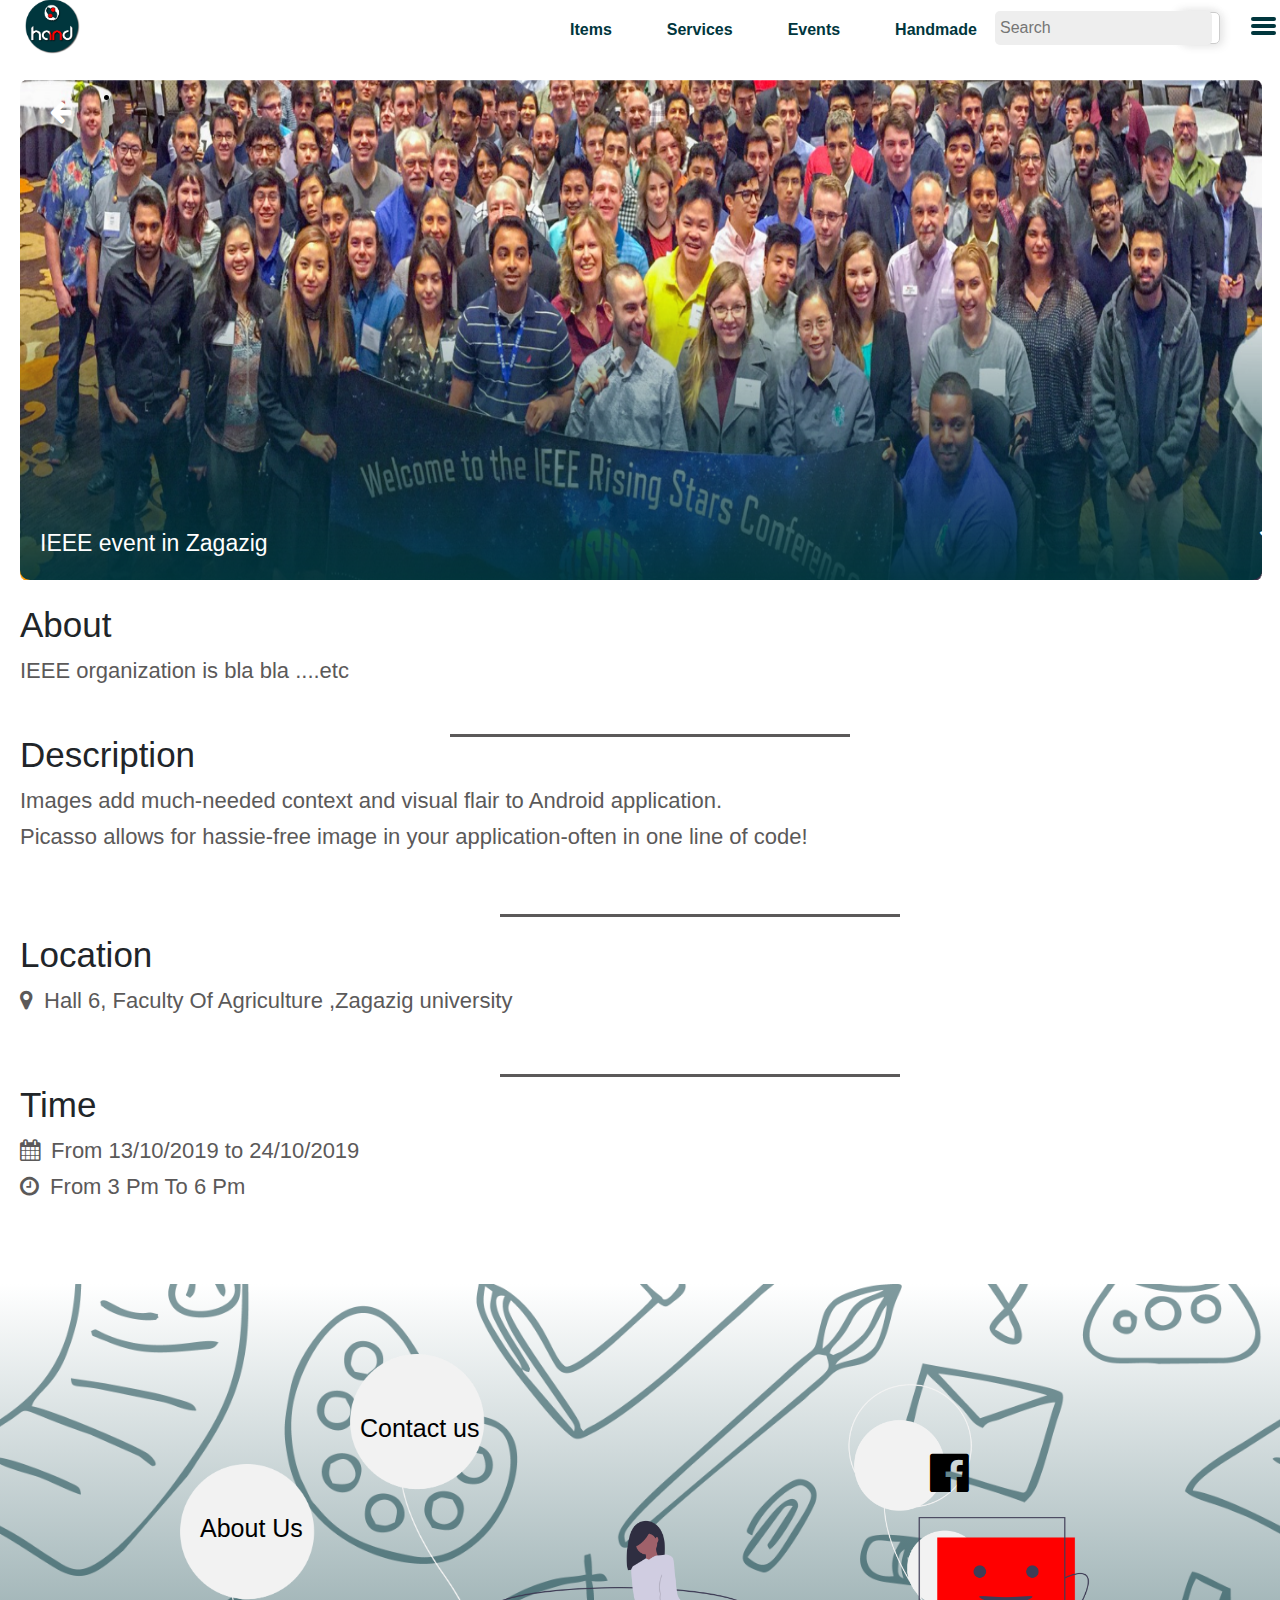
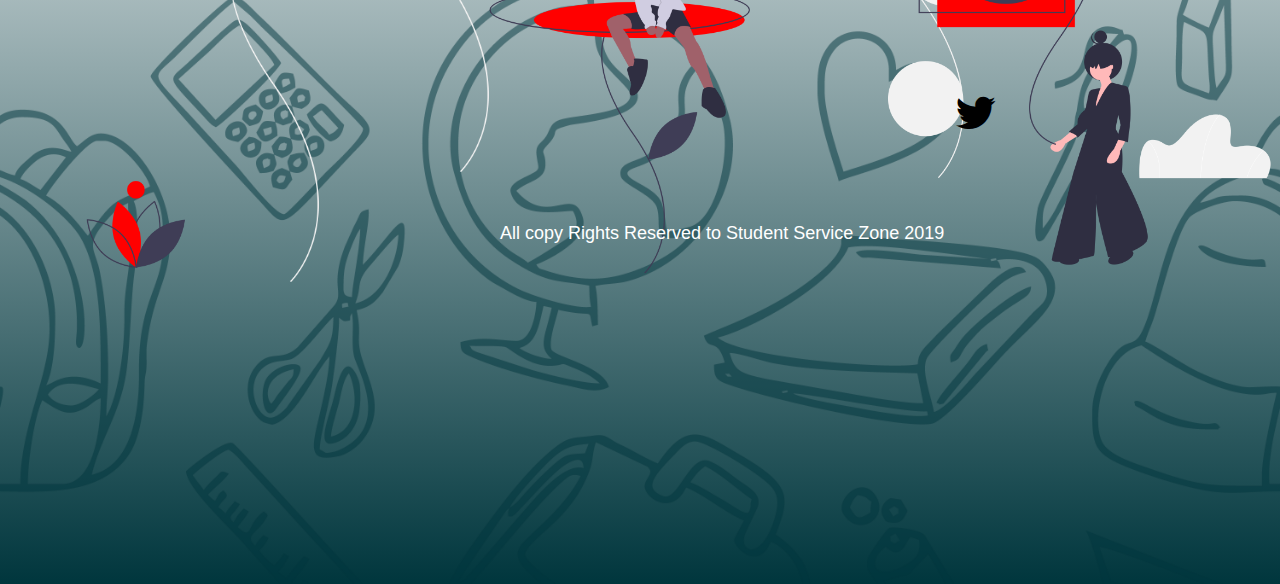
==== html/eventdescription.html @ e73e4934 "Initial commit" ====
<!DOCTYPE html>
<html lang="en">
    <head>
        <meta charset="UTF-8">
        <title>hand in hand</title>
        <link rel="shortcut icon" href="../images/HandInHand.png" type="../images/HandInHand.png"/>
        <link rel="stylesheet" href="https://cdnjs.cloudflare.com/ajax/libs/font-awesome/4.7.0/css/font-awesome.min.css">
        <link rel="stylesheet" href="../bootstrab/bootstrap.min.css">
        <link rel="stylesheet" href="../css/normalize.css">
        <link rel="stylesheet" href="../css/eventdescription.css">
        <link rel="stylesheet" href="../bootstrab/bootstrap.min.js">
        <meta name="viewport" content="width=device-width, initial-scale=1">
          <link rel="stylesheet" href="https://maxcdn.bootstrapcdn.com/bootstrap/4.0.0/css/bootstrap.min.css">
         <script src="https://ajax.googleapis.com/ajax/libs/jquery/3.3.1/jquery.min.js"></script>
         <script src="https://cdnjs.cloudflare.com/ajax/libs/popper.js/1.12.9/umd/popper.min.js"></script>
        <script src="https://maxcdn.bootstrapcdn.com/bootstrap/4.0.0/js/bootstrap.min.js"></script>
        <style>

        </style>
        <script>
            /*global $, alert, console*/

$(".toggle").click(function () {
    
    'use strict';
    
    $(".navlist").toggleClass("show");

});
        </script>
    </head>
    <body>
     <!-- Start Navbar -->
     <div class="navbar elem-center">
        <div class="container">
           <div class="parent left-right">
                <div class="navbar-header">
                  <div class="toggle">
                    <span></span>
                    <span></span>
                    <span></span>
                  </div>
                  <a href="" class="navbar-brand"><img src="../images/HandInHand.png"></a>
                </div>
                  <ul class="nav navlist" id="links" style="margin-left:450px;margin-top: 10px;position: absolute;">
                    <li class="active" style="">
                       <a href="#" data-value="about" class="effect">Items</a></li>
                    <li><a href="#" data-value="port"class="effect">Services</a></li>
                    <li><a href="#" data-value="foll"class="effect">Events</a></li>
                    <li><a href="#" data-value="cont"class="effect">Handmade</a></li>
                  </ul>
                    <form class="navbar-form navbar-right">
                   <input type="text" placeholder="Search">
                   <i class="fa fa-search"></i>
                   </form>
                                   <div class="menu">
                     <button class="toggl">
                                      <ul>
                                         <li><span></span>
                                             <span></span>
                                             <span></span>
                                            <ul >
                                            <li >
                                                    
                                                    <a href="#">link1</a>
                                                    <a href="#">link2</a>
                                                    <a href="#">link3</a>
                                            </li>
                                            </ul>
                                          </li>
                                      </ul>
                            
                     </button>
                   </div>
            </div>
            <div class="clearfix"></div>
        </div>
        
    </div>
    <!--end nevbar-->
    
    
    
    
    <!--start item-->
         <!--start item-->
         <div class="item">               
            <div class="imge">
                <img src="../images/e1.png"style="width: 100%;height: 100%;position: absolute;margin: 0px 0 0 0;" >
                <img src="../images/Rectangle2.png"style="width: 100%; height: 300px;position: relative;margin: 200px 0 0 0;border-radius: 10px;" >
            </div>
            <div class="ponts">
                <i class="fa fa-arrow-left" style="margin:20px 0 0 30px ;position: absolute;"></i>
                <button class="point"style="width:10px;margin: 30px 0px 0 0;padding-left: 60px;">
                                          <ul>
                                             <li><span></span>
                                                 <span></span>
                                                 <span></span>
                                             </li> 
                                          </ul>
                                    </button>
            </div>
             <div class="words">                       
            <h5>IEEE event in Zagazig</h5>
            <i class="fa fa-star-o" style="margin:-50px 0 0 1220px ;position: absolute;color: #fff;font-size: 45px;"></i>
            </div>
         </div>
  
        <br>
        
        <div class="About">
          <h1>About</h1>
          <p>IEEE organization is bla bla ....etc</p>
      </div>
       
         <span style="width: 400px;height: 3px; background:#5B5959;position: absolute;margin: 650px 0 0 450px;">
          
         </span>
        
    <div class="description">
        <h1>Description</h1>
        <p>Images add much-needed context and visual flair to Android application.</p>
        <p>Picasso allows for hassie-free image in your application-often in one line of
        code!</p>
    </div>
     
    <span style="width: 400px;height: 3px; background:#5B5959;position: absolute;margin: 830px 0 0 500px;">
        
       </span>
       
         <div class="location">
        <h1>Location</h1>
        <p> <i class="fa fa-map-marker" aria-hidden="true"style="padding-right: 5px;"></i> Hall 6, Faculty Of Agriculture ,Zagazig university</p>
       </div>
       <span style="width: 400px;height: 3px; background:#5B5959;position: absolute;margin: 990px 0 0 500px;">
        
      </span>
      <div class="Time">
        <h1>Time</h1>
        <p><i class="fa fa-calendar" aria-hidden="true"style="padding-right: 5px;"></i> From 13/10/2019 to 24/10/2019</p>
        <p><i class="fa fa-clock-o" aria-hidden="true"style="padding-right: 5px;"></i> From 3 Pm To 6 Pm</p>
       </div>

    <!--end item-->
    
    
    
    
               <!--start endwebsite-->
       <div class="end">
         <div class="imag">
            <span class="image1"><img src="../images/f.png"></span>
            <span class="image2"><img src="../images/f2.png"></span>
            <span class="image3"><img src="../images/f2.png"></span>
         </div>
         <div class="link">
                    <ul>
                    <li><a href="#" class="link1">Contact us</a></li>
                    <li><a href="#" class="link2">About Us</a></li>
                  </ul>
                   <div class="social">
                        <a class="social1"><i class="fa fa-facebook-official	"style="color:#000"></i></a>
                        <a class="social2"><i class="fa fa-twitter"style="color:#000"></i></a>
                        <p>All copy Rights Reserved to Student Service Zone 2019</p>

                   </div>
         </div>
       </div>
       <!--end endwebsite-->
       
       <script src="../js/jquery-1.12.4.min.js"></script>



    </body>

    </html>
---- css/eventdescription.css ----
/*****************Global Css *******************/

/*****************Global Css *******************/

* {
    box-sizing: border-box;
    -moz-box-sizing: border-box;
    -o-box-sizing: border-box;
   
  }
  
  body {
    font-family: 'arial', sans-serif;
    outline: none;
    background-color: #fff;
    padding: 0px;
    margin: 0px;
     
  }
  
  input,
  button {
    cursor: pointer
  }
  
  .clearfix {
    clear: both
  }
  
  
  /* Start Navbar*/
  
  a {
    text-decoration: none;
  }
  
  a:hover {
    color: #fff;
  }
  
  .navbar {
    margin-top: 0px;
    height: 60px;
    background-color: #fff;
    z-index: 1;
    width: 100%
  }
  
  .navbar-header {
    padding: 0 0;
  }
  
  .navbar-brand {
  
    padding: 0 40px 0px 20px;
    height: 20px;
    margin-top: -17px;
    margin-left: -80px;
    line-height: 60px;
    display: block;
    position: absolute;
  }
  
  .navbar-brand img {
   width: 55px;
   height: 55px;
  }
  
  .toggle {
    float: right;
    width: 57px;
    height: 40px;
    padding-top: 2px;
    position: relative;
    border-radius: 5px;
    margin-top: 15px;
    margin-right:-300px;
    background-color: #ddd;
    cursor: pointer;
  }
  .link ul ul{
      display: none;
      transition: 1s ease-in-out;
      margin-top: 10px;
      position: absolute;
      margin-left: -60px;
  }
  .toggle  ul li{
      font-size: 15px;
      color: #0052cc;
  margin-top: 10px;
  
  
  }
  .toggle ul li a{
      display: block;
      text-decoration: none;
      color: #404040;
      margin-top: 3px;
  }
  .toggle ul li:hover >ul{
      display: block;
      background-color: #eee;
  
  }
  
  .toggle ul li a:hover{
      color: #0000cc;
  
  }
  
  .toggle:hover {
    background: #fff;
  }
  
  .toggle:active {
    background: #fff;
  }
  
  .toggle:focus {
    outline: none;
  }
  
  .toggle > span {
    display: block;
    border-radius: 2px;
    height: 5px;
    width: 34px;
    background: #fff;
    margin: auto;
    margin-bottom: 3px;
  }
  
  .navlist {
    height: 0;
    float: right;
    overflow: hidden;
    background: #fff;
    padding: 0 ;
    transition: height .5s;
    padding-left: 0px;
    border-radius: 0 0 10px;
    position: relative;
    z-index: 1;
    text-align: center;
    top: auto;
  }
  
  .nav > li:first-child {
    padding-top: 5px;
  }
  
  .nav > li {
    list-style: none;
    display: block;
     text-align: center;
  }
  
  .nav > li > a {
    text-align: center;
    margin-left: 15px;
    line-height: 30px;
    background: #fff;
    text-align: right;
    color: #00363d;
    font-weight: bold;
    display: block;
    height: 35px;
    text-decoration: none;
  
  }
  
  .nav > li > a:hover{
   font-size: 20px;
    font-weight: bolder;
  }
  
  form{
      margin-left: 910px;
      margin-top: 0px;
      position: absolute;
      
  }
  form input{
     border: none;
      border-radius: 5px;
      background: #eee;
      padding: 5px;
      position: absolute;
  }
  
  form i{
      width: 40px;
      height: 32px;
    color: #Ff0000;
    text-align: center;
    padding-top: 5px;
    margin-top: 1px;
    margin-left: 185px;
      border-radius:5px;
      border: 1px solid #ccc;
       box-shadow: 3px 2px 10px  #E4E4E4,
                   -3px -2px 10px  #E4E4E4
                ; 
  
  }
  
  
  
  .menu .toggl {
    float: right;
    padding-top: 2px;
    position: relative;
    margin-top: -6px;
    margin-left: 1120px;
    cursor: pointer;
    background: none;
    border: none;
    width: 20px;
   
  }
  
  .menu>.toggl >ul>li>span {
    display: block;
    border-radius: 2px;
    height: 4px;
    width: 25px;
    background: #00363d;
    /**haver backgrounf**/ margin-left: 50px;
    margin-bottom: 3px;
    
  }
  .menu .toggl ul{
      list-style: none;
      margin-left: -30px;
      cursor: pointer;
   
      
  }
  .toggl ul li{
      text-decoration: none;
      font-size: 20px;
      padding: 10px;
      padding-top: 10px;
      font-weight: bold;
      color: #1a1a1a;
      float: left;
  margin-left: -30px;
  
  }
  .toggl ul ul{
      display: none;
      transition: 2s ease-in-out;
      margin-top: 10px;
      position: absolute;
  padding-right: 80px;
   width: 60px;
  }
  .toggl ul ul li{
      font-size: 15px;
      color: #0052cc;
  margin-top: -5px;
  margin-left: -60px;
  
  
  }
  .toggl ul ul li a{
      display: block;
      text-decoration: none;
      color: #404040;
      margin-top: 3px;
   margin-left: 55px;
  }
  .toggl ul li:hover >ul{
      display: block;
      background-color: #eee;
  
  
  }
  /*
  @import url('https://fonts.googleapis.com/css?family=Raleway:200');
  #box {
    display: flex;
    align-items: center;
    justify-content: center;
    position: absolute;
    font-family: 'Raleway';
    font-size: 2.5rem;
    
  }
  .effect:hover{
    --borderWidth: 0px;
  
    position: relative;
    text-align: center;
    color: #fff;
    background-color:  var(--borderWidth);
  }
  ul > li > a:hover:after {
    content: '';
    text-align: center;
    text-decoration: none;
    border-radius: 5px;
    position: absolute;
    margin-right: 5px;
    top: calc(-1 * var(--borderWidth));
    left: calc(-1 * var(--borderWidth));
    height: calc(100% + var(--borderWidth) * 2);
    width: calc(100px + var(--borderWidth) * 2);
    background: linear-gradient(60deg, #00363d, #007180, #009eb3, 	 #00cbe6, #1ae4ff, #007180, #00363d, #009eb3);
    background-color:  calc(2 * var(--borderWidth));
    z-index: -1;
    animation: animatedgradient 3s ease alternate infinite;
    background-size:300% 300%;
  
  
  
  }
  
  
  @keyframes animatedgradient {
      0% {
          background-position: 0% 50%;
      }
      50% {
          background-position: 100% 50%;
      }
      100% {
          background-position: 0% 50%;
      }
  }*/
  
  
  @media(min-width:768px) {
    .navbar {
      height: 60px;
      background-color: #fff;
    }
    .navbar-header {
      float: left;
    }
    .toggle {
      display: none;
    }
  
    .navlist {
      display: block;
      height: 0 !important;
      padding-bottom:25px !important;
      background: transparent !important;
      width: auto;
      margin: 0px 100px;
      padding: 0;
      overflow: visible;
      top:0
    }
    .nav {
      margin: 0;
      padding: 0;
    }
    .nav > li {
      float: left;
      list-style: none;
      padding: 5px;
    }
    .nav > li > a {
      border-radius: 5px !important;
      background: transparent;
      padding: 0 15px;
      border: none;
    }
  
  
  .show {
    height: 220px;
    float: right;
  }
  
  
  /* Start Navbar*/
  
  
  /****************** Start Media Querry ******************/
  
  
  /*  Mobile & Tablet */
  
  @media (max-width:767px) {
    .navlist {
      position: absolute;
      bottom: 44px;
  
      right: 0;
      top: auto;
    }
  
    
    .navbar {
      position: relative;
    }
    
  }
  
  
  /* Small Screen */
  
  @media (min-width:768px) {
    .container {
      width: 780px;
    }
   
  }
  
  
  /* Mudium Screen */
  
  @media (min-width:992px) {
    .container {
      width: 970px;
    }
  
  }
  
  
  /* Large Screen */
  
  @media (min-width:1200px) {
    .container {
      width: 1130px;
    }
  
  }
  
  /****************** End Media Querry ******************/
  
/**start item**/
.item{
   position: absolute;
   width: 97%;
   height: 500px;
   margin-top: 0px;
  
   margin: 20px 0 0px 20px;
   
   
}
.item .imge{
       width:100%;
      height:500px;
      position: absolute;
      margin-top: 0px;
      
}
.item .ponts i{
 font-size: 25px;
 margin: 30px 0 0 30px;
 color: #fff;
 position: absolute;
}


.item .ponts{
 position: absolute;
}
.item .ponts .point {
  float: right;
  padding-top: 0px;
  position: absolute;
  margin-top:0px;
  margin-left: 1225px;
  cursor: pointer;
  background: none;
  border: none;
 
}

.item .ponts .point >ul>li{
margin: -25px 1000px 0 0 ;

}

.item .ponts .point >ul>li>span {
  display: block;
  border-radius: 50%;
  height: 7px;
  width: 7px;
  background: #fff;
  /**haver backgrounf**/ margin-left:1170px;
  margin-bottom: 3px;
  
  
}
.item .words{
 position: absolute;
 margin: 450px 0 0 20px;
 width: 300px;
}
.item .words h5{
    color: #fff;
    font-size: 23px;
    
}

  .About{
    position: absolute;
    margin: 520px 0 0 20px ;
}
.About h1{
    font-size: 35px;
}
.About p{
    font-size: 22px;
    height: 20px;
    color: #5B5959;
    
}
  .description{
      position: absolute;
      margin: 650px 0 0 20px ; 
  }
  .description h1{
      font-size: 35px;
  }
  .description p{
      font-size: 22px;
      height: 20px;
      color: #5B5959;
      
  }

  .location{
          position: absolute;
      margin: 850px 0 0 20px ;
  }
  .location h1{
      font-size: 35px; 
  }
  .location p{
      font-size: 22px;
      height: 20px;
      color: #5B5959;
      
  }
  .Time{
    position: absolute;
    margin: 1000px 0 0 20px ;
}
.Time h1{
font-size: 35px; 
}
.Time p{
font-size: 22px;
height: 20px;
color: #5B5959;

}

  /**end item**/
  
  
  
  /** start social**/
  .end{
   width:100%;
   height: 100%;
   background-size:cover;
   position: absolute;
   margin-top: 1200px;
    background-image: linear-gradient(to bottom, rgba(255, 255, 255), rgba(0, 54, 61));
  
  }
  .end .imag{
    background-image: url('../images/backtoschool-07Converted.png');
     width:100%;
   height: 100%;
   background-size:cover;
   position: absolute;
   margin-top: 0px;
   overflow: hidden;
  }
  
  .end .imag .image1 img{
   width: 100%;
    position: absolute;
    overflow: hidden;
   margin-top: 100px;
  }
  
  .end .imag .image2 img{
   width: 11%;
   margin-top: 70px;
   position: absolute;
   margin-left: 350px;
  }
  .end .imag .image3 img{
   width: 11%;
  margin-top: 180px;
  position: absolute;
   margin-left:180px;
  }
  .end .link li{
   list-style: none;
  }
  .end .link li a{
   color: #000;
   font-size: 25px;
  }
  .end .link li .link1{
   margin: 110px 0 0 320px;
   position: absolute;
   text-decoration: none;
  }
  .end .link li .link2{
   margin: 210px 0 0 160px;
   position: absolute;
   text-decoration: none;
  }
  .end .link .social i{
   font-size: 45px;
  }
  .end .link .social .social1{
    margin: 150px 0 0 930px;
   position: absolute;
  }
  .end .link .social .social2{
    margin: 390px 0 0 955px;
   position: absolute;
  }
  .end .link .social  p{
   color: #fff;
   margin-top: 520px;
    margin-left:500px;
    font-size: 18px;
   position: absolute;
  }
  /** end social**/
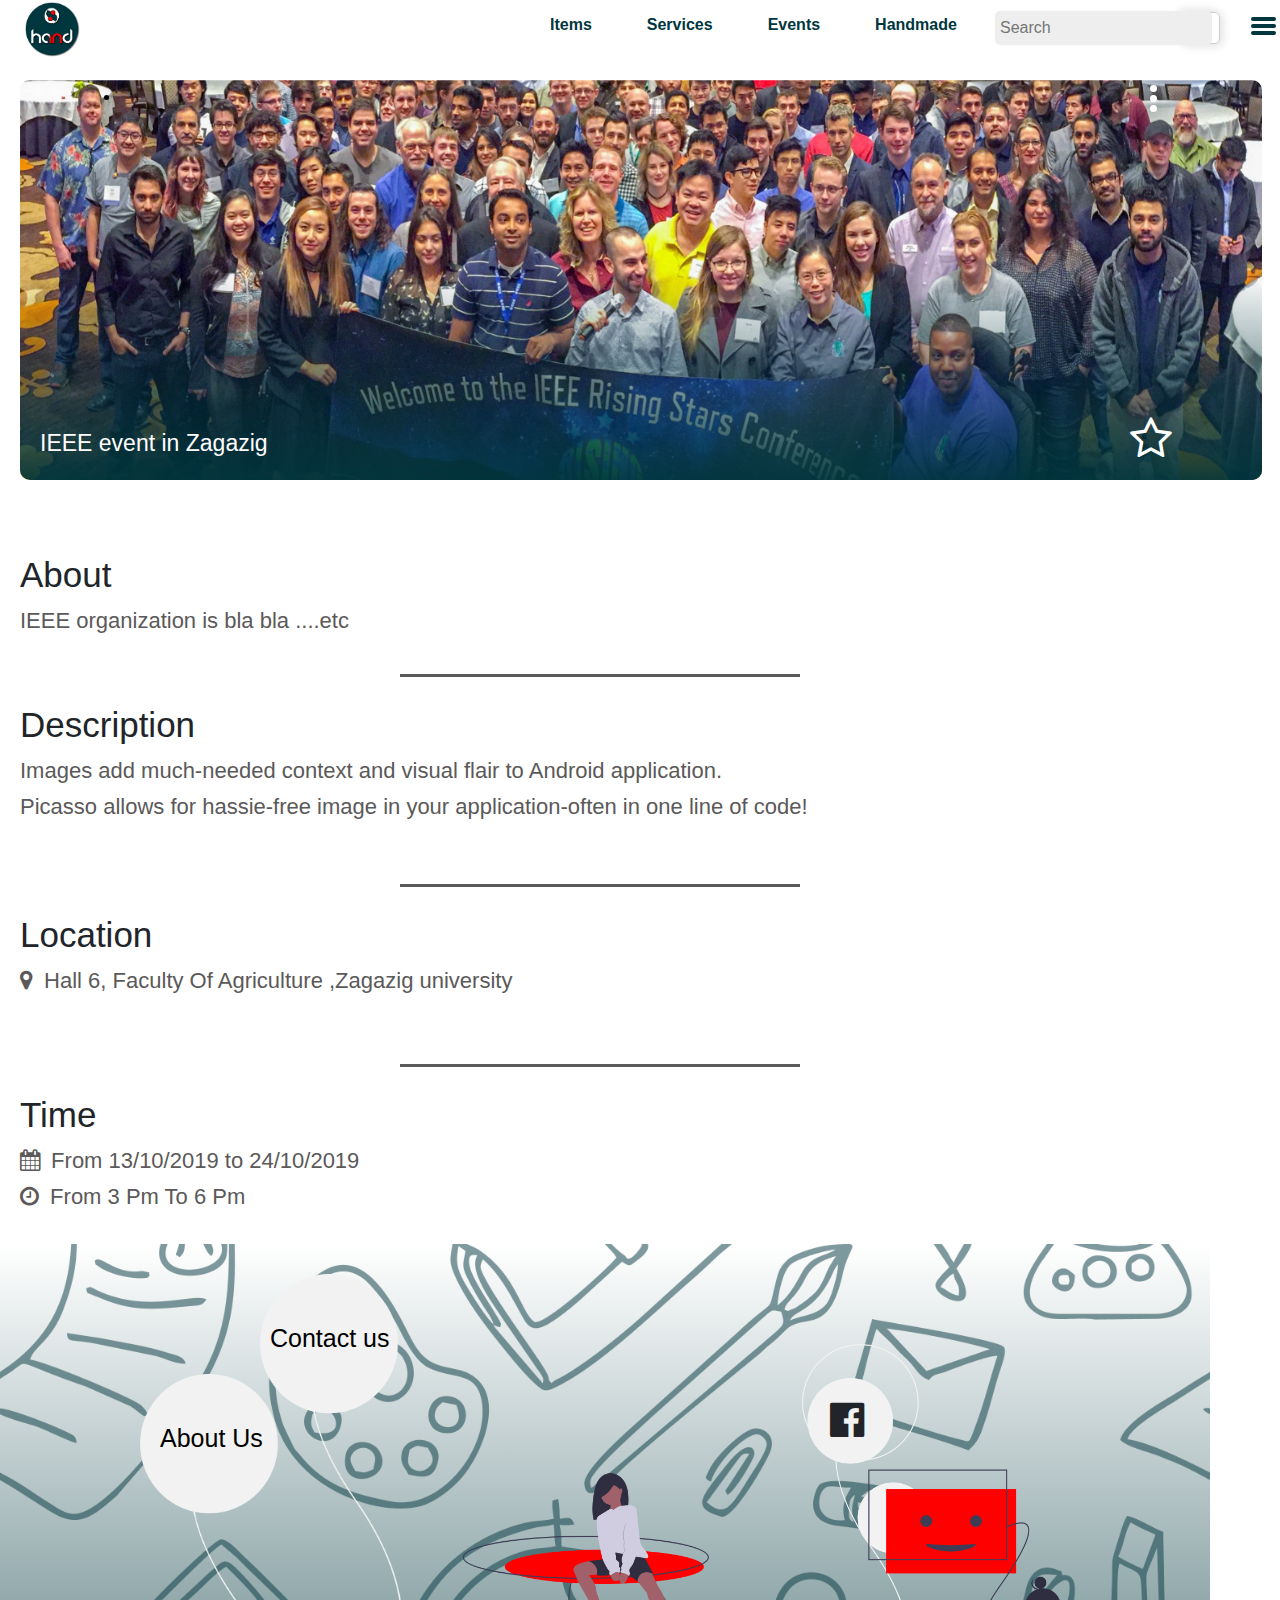
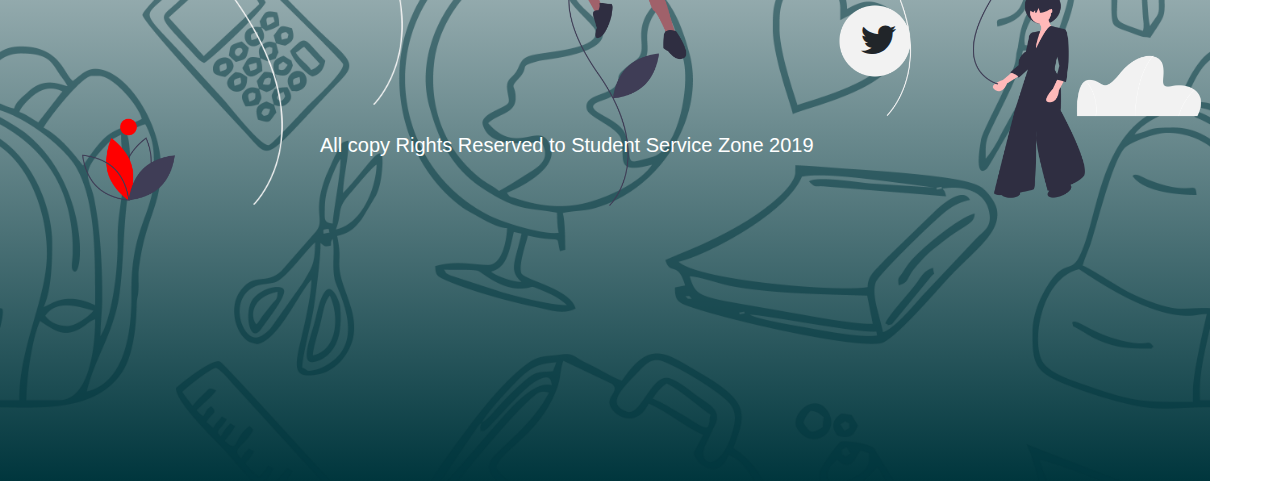
==== commit e76504b3: "event description responsive without navbar" ====
--- a/html/eventdescription.html
+++ b/html/eventdescription.html
@@ -8,6 +8,9 @@
         <link rel="stylesheet" href="../bootstrab/bootstrap.min.css">
         <link rel="stylesheet" href="../css/normalize.css">
         <link rel="stylesheet" href="../css/eventdescription.css">
+        <link rel="stylesheet" href="../css/eventdesresponsive.css">
+        <link rel="stylesheet" href="../css/navbar.css">
+        <link rel="stylesheet" href="../css/navbar-responsive.css">
         <link rel="stylesheet" href="../bootstrab/bootstrap.min.js">
         <meta name="viewport" content="width=device-width, initial-scale=1">
           <link rel="stylesheet" href="https://maxcdn.bootstrapcdn.com/bootstrap/4.0.0/css/bootstrap.min.css">
@@ -34,45 +37,43 @@
      <div class="navbar elem-center">
         <div class="container">
            <div class="parent left-right">
-                <div class="navbar-header">
-                  <div class="toggle">
-                    <span></span>
-                    <span></span>
-                    <span></span>
-                  </div>
-                  <a href="" class="navbar-brand"><img src="../images/HandInHand.png"></a>
+                <div class="navbar-header">   
+                      <a href="" class="navbar-brand"><img src="../images/HandInHand.png"></a>
+                    </div>
+                      <ul class="nav navlist" id="links">
+                        <li class="active">
+                         <a href="items.html" data-value="about" class="effect">Items</a></li>
+                        <li><a href="service.html" data-value="port"class="effect">Services</a></li>
+                        <li><a href="events.html" data-value="foll"class="effect">Events</a></li>
+                        <li><a href="handemade.html" data-value="cont"class="effect">Handmade</a></li>
+                      </ul>
+                        <form class="navbar-form navbar-right">
+                       <input type="text" placeholder="Search">
+                       <i class="fa fa-search"></i>
+                       </form>
+                       <div class="menu">
+                         <button class="toggl">
+                                          <ul>
+                                             <li><span></span>
+                                                 <span></span>
+                                                 <span></span>
+                                                <ul >
+                                                <li >
+                                                        <a href="items.html" data-value="about" id="link-nav" class="effect">Items</a>
+                                                        <a href="service.html" data-value="port" id="link-nav"class="effect">Services</a>
+                                                        <a href="events.html" data-value="foll" id="link-nav"class="effect">Events</a>
+                                                        <a href="handemade.html" data-value="cont" id="link-nav"class="effect">Handmade</a>
+                                                        <a href="login.html">login</a>
+                                                        <a href="Resister.html">Register</a>
+                                                        <a href="youracount.html">youracount</a>
+                                                </li>
+                                                </ul>
+                                              </li>
+                                          </ul>
+                                
+                         </button>
+                       </div>
                 </div>
-                  <ul class="nav navlist" id="links" style="margin-left:450px;margin-top: 10px;position: absolute;">
-                    <li class="active" style="">
-                       <a href="#" data-value="about" class="effect">Items</a></li>
-                    <li><a href="#" data-value="port"class="effect">Services</a></li>
-                    <li><a href="#" data-value="foll"class="effect">Events</a></li>
-                    <li><a href="#" data-value="cont"class="effect">Handmade</a></li>
-                  </ul>
-                    <form class="navbar-form navbar-right">
-                   <input type="text" placeholder="Search">
-                   <i class="fa fa-search"></i>
-                   </form>
-                                   <div class="menu">
-                     <button class="toggl">
-                                      <ul>
-                                         <li><span></span>
-                                             <span></span>
-                                             <span></span>
-                                            <ul >
-                                            <li >
-                                                    
-                                                    <a href="#">link1</a>
-                                                    <a href="#">link2</a>
-                                                    <a href="#">link3</a>
-                                            </li>
-                                            </ul>
-                                          </li>
-                                      </ul>
-                            
-                     </button>
-                   </div>
-            </div>
             <div class="clearfix"></div>
         </div>
         
@@ -86,12 +87,11 @@
          <!--start item-->
          <div class="item">               
             <div class="imge">
-                <img src="../images/e1.png"style="width: 100%;height: 100%;position: absolute;margin: 0px 0 0 0;" >
-                <img src="../images/Rectangle2.png"style="width: 100%; height: 300px;position: relative;margin: 200px 0 0 0;border-radius: 10px;" >
+                <img src="../images/e1.png" id="event" >
+                <img src="../images/Rectangle2.png" id="rectangle">
             </div>
             <div class="ponts">
-                <i class="fa fa-arrow-left" style="margin:20px 0 0 30px ;position: absolute;"></i>
-                <button class="point"style="width:10px;margin: 30px 0px 0 0;padding-left: 60px;">
+                <button class="point" id="points">
                                           <ul>
                                              <li><span></span>
                                                  <span></span>
@@ -102,7 +102,7 @@
             </div>
              <div class="words">                       
             <h5>IEEE event in Zagazig</h5>
-            <i class="fa fa-star-o" style="margin:-50px 0 0 1220px ;position: absolute;color: #fff;font-size: 45px;"></i>
+            <i class="fa fa-star-o"id="star"></i>
             </div>
          </div>
   
@@ -113,7 +113,7 @@
           <p>IEEE organization is bla bla ....etc</p>
       </div>
        
-         <span style="width: 400px;height: 3px; background:#5B5959;position: absolute;margin: 650px 0 0 450px;">
+         <span id="line-1">
           
          </span>
         
@@ -124,21 +124,21 @@
         code!</p>
     </div>
      
-    <span style="width: 400px;height: 3px; background:#5B5959;position: absolute;margin: 830px 0 0 500px;">
+    <span id="line-2">
         
        </span>
        
          <div class="location">
         <h1>Location</h1>
-        <p> <i class="fa fa-map-marker" aria-hidden="true"style="padding-right: 5px;"></i> Hall 6, Faculty Of Agriculture ,Zagazig university</p>
+        <p> <i class="fa fa-map-marker" id="map"aria-hidden="true"></i> Hall 6, Faculty Of Agriculture ,Zagazig university</p>
        </div>
-       <span style="width: 400px;height: 3px; background:#5B5959;position: absolute;margin: 990px 0 0 500px;">
+       <span id="line-3">
         
       </span>
       <div class="Time">
         <h1>Time</h1>
-        <p><i class="fa fa-calendar" aria-hidden="true"style="padding-right: 5px;"></i> From 13/10/2019 to 24/10/2019</p>
-        <p><i class="fa fa-clock-o" aria-hidden="true"style="padding-right: 5px;"></i> From 3 Pm To 6 Pm</p>
+        <p><i class="fa fa-calendar" id="calender"aria-hidden="true"></i> From 13/10/2019 to 24/10/2019</p>
+        <p><i class="fa fa-clock-o" id="clock"aria-hidden="true"></i> From 3 Pm To 6 Pm</p>
        </div>
 
     <!--end item-->
@@ -159,8 +159,8 @@
                     <li><a href="#" class="link2">About Us</a></li>
                   </ul>
                    <div class="social">
-                        <a class="social1"><i class="fa fa-facebook-official	"style="color:#000"></i></a>
-                        <a class="social2"><i class="fa fa-twitter"style="color:#000"></i></a>
+                        <a class="social1"><i class="fa fa-facebook-official"></i></a>
+                        <a class="social2"><i class="fa fa-twitter"></i></a>
                         <p>All copy Rights Reserved to Student Service Zone 2019</p>
 
                    </div>
--- a/css/eventdescription.css
+++ b/css/eventdescription.css
@@ -3,475 +3,89 @@
 /*****************Global Css *******************/
 
 * {
-    box-sizing: border-box;
-    -moz-box-sizing: border-box;
-    -o-box-sizing: border-box;
+  box-sizing: border-box;
+  -moz-box-sizing: border-box;
+  -o-box-sizing: border-box;
+ 
+}
+
+body {
+  font-family: 'arial', sans-serif;
+  outline: none;
+  background-color: #fff;
+  padding: 0px;
+  margin: 0px;
    
-  }
-  
-  body {
-    font-family: 'arial', sans-serif;
-    outline: none;
-    background-color: #fff;
-    padding: 0px;
-    margin: 0px;
-     
-  }
-  
-  input,
-  button {
-    cursor: pointer
-  }
-  
-  .clearfix {
-    clear: both
-  }
-  
-  
-  /* Start Navbar*/
-  
-  a {
-    text-decoration: none;
-  }
-  
-  a:hover {
-    color: #fff;
-  }
-  
-  .navbar {
-    margin-top: 0px;
-    height: 60px;
-    background-color: #fff;
-    z-index: 1;
-    width: 100%
-  }
-  
-  .navbar-header {
-    padding: 0 0;
-  }
-  
-  .navbar-brand {
-  
-    padding: 0 40px 0px 20px;
-    height: 20px;
-    margin-top: -17px;
-    margin-left: -80px;
-    line-height: 60px;
-    display: block;
-    position: absolute;
-  }
-  
-  .navbar-brand img {
-   width: 55px;
-   height: 55px;
-  }
-  
-  .toggle {
-    float: right;
-    width: 57px;
-    height: 40px;
-    padding-top: 2px;
-    position: relative;
-    border-radius: 5px;
-    margin-top: 15px;
-    margin-right:-300px;
-    background-color: #ddd;
-    cursor: pointer;
-  }
-  .link ul ul{
-      display: none;
-      transition: 1s ease-in-out;
-      margin-top: 10px;
-      position: absolute;
-      margin-left: -60px;
-  }
-  .toggle  ul li{
-      font-size: 15px;
-      color: #0052cc;
-  margin-top: 10px;
-  
-  
-  }
-  .toggle ul li a{
-      display: block;
-      text-decoration: none;
-      color: #404040;
-      margin-top: 3px;
-  }
-  .toggle ul li:hover >ul{
-      display: block;
-      background-color: #eee;
-  
-  }
-  
-  .toggle ul li a:hover{
-      color: #0000cc;
-  
-  }
-  
-  .toggle:hover {
-    background: #fff;
-  }
-  
-  .toggle:active {
-    background: #fff;
-  }
-  
-  .toggle:focus {
-    outline: none;
-  }
-  
-  .toggle > span {
-    display: block;
-    border-radius: 2px;
-    height: 5px;
-    width: 34px;
-    background: #fff;
-    margin: auto;
-    margin-bottom: 3px;
-  }
-  
-  .navlist {
-    height: 0;
-    float: right;
-    overflow: hidden;
-    background: #fff;
-    padding: 0 ;
-    transition: height .5s;
-    padding-left: 0px;
-    border-radius: 0 0 10px;
-    position: relative;
-    z-index: 1;
-    text-align: center;
-    top: auto;
-  }
-  
-  .nav > li:first-child {
-    padding-top: 5px;
-  }
-  
-  .nav > li {
-    list-style: none;
-    display: block;
-     text-align: center;
-  }
-  
-  .nav > li > a {
-    text-align: center;
-    margin-left: 15px;
-    line-height: 30px;
-    background: #fff;
-    text-align: right;
-    color: #00363d;
-    font-weight: bold;
-    display: block;
-    height: 35px;
-    text-decoration: none;
-  
-  }
-  
-  .nav > li > a:hover{
-   font-size: 20px;
-    font-weight: bolder;
-  }
-  
-  form{
-      margin-left: 910px;
-      margin-top: 0px;
-      position: absolute;
-      
-  }
-  form input{
-     border: none;
-      border-radius: 5px;
-      background: #eee;
-      padding: 5px;
-      position: absolute;
-  }
-  
-  form i{
-      width: 40px;
-      height: 32px;
-    color: #Ff0000;
-    text-align: center;
-    padding-top: 5px;
-    margin-top: 1px;
-    margin-left: 185px;
-      border-radius:5px;
-      border: 1px solid #ccc;
-       box-shadow: 3px 2px 10px  #E4E4E4,
-                   -3px -2px 10px  #E4E4E4
-                ; 
-  
-  }
-  
-  
-  
-  .menu .toggl {
-    float: right;
-    padding-top: 2px;
-    position: relative;
-    margin-top: -6px;
-    margin-left: 1120px;
-    cursor: pointer;
-    background: none;
-    border: none;
-    width: 20px;
-   
-  }
-  
-  .menu>.toggl >ul>li>span {
-    display: block;
-    border-radius: 2px;
-    height: 4px;
-    width: 25px;
-    background: #00363d;
-    /**haver backgrounf**/ margin-left: 50px;
-    margin-bottom: 3px;
-    
-  }
-  .menu .toggl ul{
-      list-style: none;
-      margin-left: -30px;
-      cursor: pointer;
-   
-      
-  }
-  .toggl ul li{
-      text-decoration: none;
-      font-size: 20px;
-      padding: 10px;
-      padding-top: 10px;
-      font-weight: bold;
-      color: #1a1a1a;
-      float: left;
-  margin-left: -30px;
-  
-  }
-  .toggl ul ul{
-      display: none;
-      transition: 2s ease-in-out;
-      margin-top: 10px;
-      position: absolute;
-  padding-right: 80px;
-   width: 60px;
-  }
-  .toggl ul ul li{
-      font-size: 15px;
-      color: #0052cc;
-  margin-top: -5px;
-  margin-left: -60px;
-  
-  
-  }
-  .toggl ul ul li a{
-      display: block;
-      text-decoration: none;
-      color: #404040;
-      margin-top: 3px;
-   margin-left: 55px;
-  }
-  .toggl ul li:hover >ul{
-      display: block;
-      background-color: #eee;
-  
-  
-  }
-  /*
-  @import url('https://fonts.googleapis.com/css?family=Raleway:200');
-  #box {
-    display: flex;
-    align-items: center;
-    justify-content: center;
-    position: absolute;
-    font-family: 'Raleway';
-    font-size: 2.5rem;
-    
-  }
-  .effect:hover{
-    --borderWidth: 0px;
-  
-    position: relative;
-    text-align: center;
-    color: #fff;
-    background-color:  var(--borderWidth);
-  }
-  ul > li > a:hover:after {
-    content: '';
-    text-align: center;
-    text-decoration: none;
-    border-radius: 5px;
-    position: absolute;
-    margin-right: 5px;
-    top: calc(-1 * var(--borderWidth));
-    left: calc(-1 * var(--borderWidth));
-    height: calc(100% + var(--borderWidth) * 2);
-    width: calc(100px + var(--borderWidth) * 2);
-    background: linear-gradient(60deg, #00363d, #007180, #009eb3, 	 #00cbe6, #1ae4ff, #007180, #00363d, #009eb3);
-    background-color:  calc(2 * var(--borderWidth));
-    z-index: -1;
-    animation: animatedgradient 3s ease alternate infinite;
-    background-size:300% 300%;
-  
-  
-  
-  }
-  
-  
-  @keyframes animatedgradient {
-      0% {
-          background-position: 0% 50%;
-      }
-      50% {
-          background-position: 100% 50%;
-      }
-      100% {
-          background-position: 0% 50%;
-      }
-  }*/
-  
-  
-  @media(min-width:768px) {
-    .navbar {
-      height: 60px;
-      background-color: #fff;
-    }
-    .navbar-header {
-      float: left;
-    }
-    .toggle {
-      display: none;
-    }
-  
-    .navlist {
-      display: block;
-      height: 0 !important;
-      padding-bottom:25px !important;
-      background: transparent !important;
-      width: auto;
-      margin: 0px 100px;
-      padding: 0;
-      overflow: visible;
-      top:0
-    }
-    .nav {
-      margin: 0;
-      padding: 0;
-    }
-    .nav > li {
-      float: left;
-      list-style: none;
-      padding: 5px;
-    }
-    .nav > li > a {
-      border-radius: 5px !important;
-      background: transparent;
-      padding: 0 15px;
-      border: none;
-    }
-  
-  
-  .show {
-    height: 220px;
-    float: right;
-  }
-  
-  
-  /* Start Navbar*/
-  
-  
-  /****************** Start Media Querry ******************/
-  
-  
-  /*  Mobile & Tablet */
-  
-  @media (max-width:767px) {
-    .navlist {
-      position: absolute;
-      bottom: 44px;
-  
-      right: 0;
-      top: auto;
-    }
-  
-    
-    .navbar {
-      position: relative;
-    }
-    
-  }
-  
-  
-  /* Small Screen */
-  
-  @media (min-width:768px) {
-    .container {
-      width: 780px;
-    }
-   
-  }
-  
-  
-  /* Mudium Screen */
-  
-  @media (min-width:992px) {
-    .container {
-      width: 970px;
-    }
-  
-  }
-  
-  
-  /* Large Screen */
-  
-  @media (min-width:1200px) {
-    .container {
-      width: 1130px;
-    }
-  
-  }
-  
-  /****************** End Media Querry ******************/
-  
+}
+
+input,
+button {
+  cursor: pointer
+}
+
+.clearfix {
+  clear: both
+}
+
+
+
+
 /**start item**/
 .item{
-   position: absolute;
-   width: 97%;
-   height: 500px;
-   margin-top: 0px;
-  
-   margin: 20px 0 0px 20px;
-   
-   
+ position: absolute;
+ width: 97%;
+ height: 500px;
+ margin-top: 0px;
+
+ margin: 20px 0 0px 20px;
+ 
+ 
+}
+#event{
+width: 100%;
+height: 100%;
+position: absolute;
+margin: 0px 0 0 0;
+}
+#rectangle{
+width: 100%;
+height: 300px;
+position: relative;
+margin: 200px 0 0 0;
+border-radius: 10px;
 }
 .item .imge{
-       width:100%;
-      height:500px;
-      position: absolute;
-      margin-top: 0px;
-      
+     width:100%;
+    height:500px;
+    position: absolute;
+    margin-top: 0px;
+    
 }
 .item .ponts i{
- font-size: 25px;
- margin: 30px 0 0 30px;
- color: #fff;
- position: absolute;
-}
-
+font-size: 25px;
+margin: 30px 0 0 30px;
+color: #fff;
+position: absolute;
+}
+#points{
+width:10px;
+margin: 30px 0px 0 0;
+padding-left: 60px;
+}
 
 .item .ponts{
- position: absolute;
+position: absolute;
 }
 .item .ponts .point {
-  float: right;
-  padding-top: 0px;
-  position: absolute;
-  margin-top:0px;
-  margin-left: 1225px;
-  cursor: pointer;
-  background: none;
-  border: none;
- 
+float: right;
+padding-top: 0px;
+position: absolute;
+margin-top:0px;
+margin-left: 1225px;
+cursor: pointer;
+background: none;
+border: none;
+
 }
 
 .item .ponts .point >ul>li{
@@ -480,70 +94,96 @@
 }
 
 .item .ponts .point >ul>li>span {
-  display: block;
-  border-radius: 50%;
-  height: 7px;
-  width: 7px;
-  background: #fff;
-  /**haver backgrounf**/ margin-left:1170px;
-  margin-bottom: 3px;
+display: block;
+border-radius: 50%;
+height: 7px;
+width: 7px;
+background: #fff;
+/**haver backgrounf**/ margin-left:1170px;
+margin-bottom: 3px;
+
+
+}
+.item .words{
+position: absolute;
+margin: 450px 0 0 20px;
+width: 300px;
+}
+.item .words h5{
+  color: #fff;
+  font-size: 23px;
   
+}
+#star{
+margin:-50px 0 0 1220px ;
+position: absolute;
+color: #fff;
+font-size: 45px;
+}
+
+.About{
+  position: absolute;
+  margin: 520px 0 0 20px ;
+}
+.About h1{
+  font-size: 35px;
+}
+.About p{
+  font-size: 22px;
+  height: 20px;
+  color: #5B5959;
   
 }
-.item .words{
- position: absolute;
- margin: 450px 0 0 20px;
- width: 300px;
-}
-.item .words h5{
-    color: #fff;
-    font-size: 23px;
-    
-}
-
-  .About{
+
+#line-1 ,#line-2 ,#line-3{
+width: 400px;
+height: 3px;
+background:#5B5959;
+position: absolute;
+}
+#line-1{
+   margin: 650px 0 0 500px;
+ }
+ #line-2{
+  margin: 830px 0 0 500px;
+ } 
+ #line-3{
+  margin: 990px 0 0 500px;
+
+ }
+.description{
     position: absolute;
-    margin: 520px 0 0 20px ;
-}
-.About h1{
+    margin: 650px 0 0 20px ; 
+}
+.description h1{
     font-size: 35px;
 }
-.About p{
+.description p{
     font-size: 22px;
     height: 20px;
     color: #5B5959;
     
 }
-  .description{
-      position: absolute;
-      margin: 650px 0 0 20px ; 
-  }
-  .description h1{
-      font-size: 35px;
-  }
-  .description p{
-      font-size: 22px;
-      height: 20px;
-      color: #5B5959;
-      
-  }
-
-  .location{
-          position: absolute;
-      margin: 850px 0 0 20px ;
-  }
-  .location h1{
-      font-size: 35px; 
-  }
-  .location p{
-      font-size: 22px;
-      height: 20px;
-      color: #5B5959;
-      
-  }
-  .Time{
-    position: absolute;
-    margin: 1000px 0 0 20px ;
+
+.location{
+        position: absolute;
+    margin: 850px 0 0 20px ;
+}
+.location h1{
+    font-size: 35px; 
+}
+.location p{
+    font-size: 22px;
+    height: 20px;
+    color: #5B5959;
+    
+}
+#map , #calender ,#clock{
+ padding-right: 5px;
+}
+.Time{
+  position: absolute;
+  margin: 1000px 0 0 20px ;
 }
 .Time h1{
 font-size: 35px; 
@@ -555,83 +195,82 @@
 
 }
 
-  /**end item**/
-  
-  
-  
-  /** start social**/
-  .end{
+/**end item**/
+
+
+
+/** start social**/
+.end{
+ width:100%;
+ height: 100%;
+ background-size:cover;
+ position: absolute;
+ margin-top: 1200px;
+  background-image: linear-gradient(to bottom, rgba(255, 255, 255), rgba(0, 54, 61));
+
+}
+.end .imag{
+  background-image: url('../images/backtoschool-07Converted.png');
    width:100%;
-   height: 100%;
-   background-size:cover;
-   position: absolute;
-   margin-top: 1200px;
-    background-image: linear-gradient(to bottom, rgba(255, 255, 255), rgba(0, 54, 61));
-  
-  }
-  .end .imag{
-    background-image: url('../images/backtoschool-07Converted.png');
-     width:100%;
-   height: 100%;
-   background-size:cover;
-   position: absolute;
-   margin-top: 0px;
-   overflow: hidden;
-  }
-  
-  .end .imag .image1 img{
-   width: 100%;
-    position: absolute;
-    overflow: hidden;
-   margin-top: 100px;
-  }
-  
-  .end .imag .image2 img{
-   width: 11%;
-   margin-top: 70px;
-   position: absolute;
-   margin-left: 350px;
-  }
-  .end .imag .image3 img{
-   width: 11%;
-  margin-top: 180px;
+ height: 100%;
+ background-size:cover;
+ position: absolute;
+ margin-top: 0px;
+ overflow: hidden;
+}
+
+.end .imag .image1 img{
+ width: 100%;
   position: absolute;
-   margin-left:180px;
-  }
-  .end .link li{
-   list-style: none;
-  }
-  .end .link li a{
-   color: #000;
-   font-size: 25px;
-  }
-  .end .link li .link1{
-   margin: 110px 0 0 320px;
-   position: absolute;
-   text-decoration: none;
-  }
-  .end .link li .link2{
-   margin: 210px 0 0 160px;
-   position: absolute;
-   text-decoration: none;
-  }
-  .end .link .social i{
-   font-size: 45px;
-  }
-  .end .link .social .social1{
-    margin: 150px 0 0 930px;
-   position: absolute;
-  }
-  .end .link .social .social2{
-    margin: 390px 0 0 955px;
-   position: absolute;
-  }
-  .end .link .social  p{
-   color: #fff;
-   margin-top: 520px;
-    margin-left:500px;
-    font-size: 18px;
-   position: absolute;
-  }
-  /** end social**/
-  +  overflow: hidden;
+ margin-top: 100px;
+}
+
+.end .imag .image2 img{
+ width: 11%;
+ margin-top: 70px;
+ position: absolute;
+ margin-left: 350px;
+}
+.end .imag .image3 img{
+ width: 11%;
+margin-top: 180px;
+position: absolute;
+ margin-left:180px;
+}
+.end .link li{
+ list-style: none;
+}
+.end .link li a{
+ color: #000;
+ font-size: 25px;
+}
+.end .link li .link1{
+ margin: 110px 0 0 320px;
+ position: absolute;
+ text-decoration: none;
+}
+.end .link li .link2{
+ margin: 210px 0 0 160px;
+ position: absolute;
+ text-decoration: none;
+}
+.end .link .social i{
+ font-size: 45px;
+}
+.end .link .social .social1{
+  margin: 150px 0 0 930px;
+ position: absolute;
+}
+.end .link .social .social2{
+  margin: 390px 0 0 955px;
+ position: absolute;
+}
+.end .link .social  p{
+ color: #fff;
+ margin-top: 520px;
+  margin-left:500px;
+  font-size: 18px;
+ position: absolute;
+}
+/** end social**/--- a/css/eventdesresponsive.css
+++ b/css/eventdesresponsive.css
@@ -0,0 +1,960 @@
+/** mobile & tablet**/
+@media(max-width:767px){
+    .item{
+        position: absolute;
+        width: 97%;
+        height: 400px;
+        margin-top: 0px;
+        margin: 20px 0 0px 20px;
+        
+       }
+       #event{
+        width: 100%;
+        height: 100%;
+        position: absolute;
+        margin: 0px 0 0 0;
+        border-radius: 10px;
+       }
+       #rectangle{
+        width: 100%;
+        height: 200px;
+        position: relative;
+        margin: 200px 0 0 0;
+        border-radius: 10px;
+       }
+       .item .imge{
+        width:100%;
+        height:400px;
+        position: absolute;
+        margin-top: 0px;
+           
+       }
+       .item .ponts i{
+       font-size: 25px;
+       margin: 30px 0 0 30px;
+       color: #fff;
+       position: absolute;
+       }
+       #points{
+        width:10px;
+        margin: 30px 0px 0 0;
+        padding-left: 60px;
+       }
+       
+       .item .ponts{
+       position: absolute;
+       }
+       .item .ponts .point {
+       float: right;
+       padding-top: 0px;
+       position: absolute;
+       margin-top:0px;
+       margin-left: 10px;
+       cursor: pointer;
+       background: none;
+       border: none;
+       
+       }
+       
+       .item .ponts .point >ul>li{
+       margin: -25px 1000px 0 0 ;
+       
+       }
+       
+       .item .ponts .point >ul>li>span {
+       display: block;
+       border-radius: 50%;
+       height: 7px;
+       width: 7px;
+       background: #fff;
+       /**haver backgrounf**/ margin-left:330px;
+       margin-bottom: 3px;
+       
+       
+       }
+       .item .words{
+        position: absolute;
+        margin: 350px 0 0 20px;
+        width: 300px;
+       }
+       .item .words h5{
+         color: #fff;
+         font-size: 23px;
+         
+       }
+       #star{
+       margin:-50px 0 0 380px ;
+       position: absolute;
+       color: #fff;
+       font-size: 45px;
+       }
+       
+       .About{
+         position: absolute;
+         margin: 470px 0 0 20px ;
+       }
+       .About h1{
+         font-size: 35px;
+       }
+       .About p{
+         font-size: 22px;
+         height: 20px;
+         color: #5B5959;
+         
+       }
+       
+       #line-1 ,#line-2 ,#line-3{
+        width: 400px;
+        height: 3px;
+        background:#5B5959;
+        position: absolute;
+        }
+        #line-1{
+           margin: 590px 0 0 100px;
+         }
+         #line-2{
+          margin: 830px 0 0 100px;
+         } 
+         #line-3{
+          margin: 990px 0 0 100px;
+        
+         }
+       .description{
+           position: absolute;
+           margin: 620px 0 0 20px ; 
+       }
+       .description h1{
+           font-size: 35px;
+       }
+       .description p{
+           font-size: 22px;
+           height: 40px;
+           color: #5B5959;
+           
+       }
+       .location{
+               position: absolute;
+           margin: 850px 0 0 20px ;
+       }
+       .location h1{
+           font-size: 35px; 
+       }
+       .location p{
+           font-size: 22px;
+           height: 20px;
+           color: #5B5959;
+           
+       }
+       #map , #calender ,#clock{
+        padding-right: 5px;
+       }
+       .Time{
+         position: absolute;
+         margin: 1000px 0 0 20px ;
+       }
+       .Time h1{
+       font-size: 35px; 
+       }
+       .Time p{
+       font-size: 22px;
+       height: 20px;
+       color: #5B5959;
+       
+       }
+       /**end item**/  
+.end{
+    width:485px;
+    max-width:767px;
+    height: 60%;
+    background-size:cover;
+    position: absolute;
+    margin-top: 1160px;
+    background-image: linear-gradient(to bottom, rgba(255, 255, 255), rgba(0, 54, 61));
+    
+    }
+    .end .imag{
+    background-image: url('../images/backtoschool-07Converted.png');
+    width:485px;
+    max-width:767px;
+    height: 100%;
+    background-size:cover;
+    position: absolute;
+    margin-top: 0px;
+    overflow: hidden;
+    }
+    
+    .end .imag .image1 img{
+    width: 100%;
+    position: absolute;
+    overflow: hidden;
+    margin-top: 100px;
+    }
+    
+    .end .imag .image2 img{
+    width: 18%;
+    margin-top: 50px;
+    position: absolute;
+    margin-left: 110px;
+    }
+    .end .imag .image3 img{
+    width: 18%;
+    margin-top: 130px;
+    position: absolute;
+    margin-left:60px;
+    }
+    .end .link li{
+    list-style: none;
+    }
+    .end .link li a{
+    color: #000;
+    font-size: 16px;
+    }
+    .end .link li .link1{
+    margin: 65px 0 0 75px;
+    position: absolute;
+    text-decoration: none;
+    }
+    .end .link li .link2{
+    margin: 140px 0 0 30px;
+    position: absolute;
+    text-decoration: none;
+    }
+    .end .link .social i{
+    font-size: 25px;
+    }
+    .end .link .social .social1{
+    margin: 102px 0 0 330px;
+    position: absolute;
+    }
+    .end .link .social .social2{
+    margin: 190px 0 0 340px;
+    position: absolute;
+    }
+    .end .link .social  p{
+    color: #fff;
+    margin-top: 300px;
+    margin-left:60px;
+    font-size: 15px;
+    position: absolute;
+    }
+       
+}
+@media(min-width:768px) and (max-width:991px){
+    .item{
+        position: absolute;
+        width: 97%;
+        height: 400px;
+        margin-top: 0px;
+        margin: 20px 0 0px 20px;
+        
+       }
+       #event{
+        width: 100%;
+        height: 100%;
+        position: absolute;
+        margin: 0px 0 0 0;
+        border-radius: 10px;
+       }
+       #rectangle{
+        width: 100%;
+        height: 200px;
+        position: relative;
+        margin: 200px 0 0 0;
+        border-radius: 10px;
+       }
+       .item .imge{
+        width:100%;
+        height:400px;
+        position: absolute;
+        margin-top: 0px;
+           
+       }
+       .item .ponts i{
+       font-size: 25px;
+       margin: 30px 0 0 30px;
+       color: #fff;
+       position: absolute;
+       }
+       #points{
+        width:10px;
+        margin: 30px 0px 0 0;
+        padding-left: 60px;
+       }
+       
+       .item .ponts{
+       position: absolute;
+       }
+       .item .ponts .point {
+       float: right;
+       padding-top: 0px;
+       position: absolute;
+       margin-top:0px;
+       margin-left: 10px;
+       cursor: pointer;
+       background: none;
+       border: none;
+       
+       }
+       
+       .item .ponts .point >ul>li{
+       margin: -25px 1000px 0 0 ;
+       
+       }
+       
+       .item .ponts .point >ul>li>span {
+       display: block;
+       border-radius: 50%;
+       height: 7px;
+       width: 7px;
+       background: #fff;
+       /**haver backgrounf**/ margin-left:590px;
+       margin-bottom: 3px;
+       
+       
+       }
+       .item .words{
+        position: absolute;
+        margin: 350px 0 0 20px;
+        width: 300px;
+       }
+       .item .words h5{
+         color: #fff;
+         font-size: 23px;
+         
+       }
+       #star{
+       margin:-50px 0 0 650px ;
+       position: absolute;
+       color: #fff;
+       font-size: 45px;
+       }
+       
+       .About{
+         position: absolute;
+         margin: 470px 0 0 20px ;
+       }
+       .About h1{
+         font-size: 35px;
+       }
+       .About p{
+         font-size: 22px;
+         height: 20px;
+         color: #5B5959;
+         
+       }
+       
+       #line-1 ,#line-2 ,#line-3{
+        width: 400px;
+        height: 3px;
+        background:#5B5959;
+        position: absolute;
+        }
+        #line-1{
+           margin: 590px 0 0 200px;
+         }
+         #line-2{
+          margin: 810px 0 0 200px;
+         } 
+         #line-3{
+          margin: 990px 0 0 200px;
+        
+         }
+       .description{
+           position: absolute;
+           margin: 620px 0 0 20px ; 
+       }
+       .description h1{
+           font-size: 35px;
+       }
+       .description p{
+           font-size: 22px;
+           height: 20px;
+           color: #5B5959;
+           
+       }
+       .location{
+               position: absolute;
+           margin: 850px 0 0 20px ;
+       }
+       .location h1{
+           font-size: 35px; 
+       }
+       .location p{
+           font-size: 22px;
+           height: 20px;
+           color: #5B5959;
+           
+       }
+       #map , #calender ,#clock{
+        padding-right: 5px;
+       }
+       .Time{
+         position: absolute;
+         margin: 1000px 0 0 20px ;
+       }
+       .Time h1{
+       font-size: 35px; 
+       }
+       .Time p{
+       font-size: 22px;
+       height: 20px;
+       color: #5B5959;
+       
+       }
+       
+
+
+.end{
+    width:755px;
+    max-width:991px;
+    height: 65%;
+    background-size:cover;
+    position: absolute;
+    margin-top: 1160px;
+    background-image: linear-gradient(to bottom, rgba(255, 255, 255), rgba(0, 54, 61));
+    
+    }
+    .end .imag{
+    background-image: url('../images/backtoschool-07Converted.png');
+    width:755px;
+    max-width:991px;
+    height: 100%;
+    background-size:cover;
+    position: absolute;
+    margin-top: 0px;
+    overflow: hidden;
+    }
+    
+    .end .imag .image1 img{
+    width: 100%;
+    position: absolute;
+    overflow: hidden;
+    margin-top: 100px;
+    }
+    
+    .end .imag .image2 img{
+    width: 15%;
+    margin-top: 30px;
+    position: absolute;
+    margin-left: 130px;
+    }
+    .end .imag .image3 img{
+    width: 15%;
+    margin-top: 130px;
+    position: absolute;
+    margin-left:60px;
+    }
+    .end .link li{
+    list-style: none;
+    }
+    .end .link li a{
+    color: #000;
+    font-size: 19px;
+    }
+    .end .link li .link1{
+    margin: 55px 0 0 100px;
+    position: absolute;
+    text-decoration: none;
+    }
+    .end .link li .link2{
+    margin: 153px 0 0 35px;
+    position: absolute;
+    text-decoration: none;
+    }
+    .end .link .social i{
+    font-size: 30px;
+    }
+    .end .link .social .social1{
+    margin: 116px 0 0 518px;
+    position: absolute;
+    }
+    .end .link .social .social2{
+    margin: 255px 0 0 530px;
+    position: absolute;
+    }
+    .end .link .social  p{
+    color: #fff;
+    margin-top: 320px;
+    margin-left:150px;
+    font-size: 18px;
+    position: absolute;
+    }
+}
+@media(min-width:992px) and (max-width:1200px){
+    .item{
+        position: absolute;
+        width: 97%;
+        height: 400px;
+        margin-top: 0px;
+        margin: 20px 0 0px 20px;
+        
+       }
+       #event{
+        width: 100%;
+        height: 100%;
+        position: absolute;
+        margin: 0px 0 0 0;
+        border-radius: 10px;
+       }
+       #rectangle{
+        width: 100%;
+        height: 200px;
+        position: relative;
+        margin: 200px 0 0 0;
+        border-radius: 10px;
+       }
+       .item .imge{
+        width:100%;
+        height:400px;
+        position: absolute;
+        margin-top: 0px;
+           
+       }
+       .item .ponts i{
+       font-size: 25px;
+       margin: 30px 0 0 30px;
+       color: #fff;
+       position: absolute;
+       }
+       #points{
+        width:10px;
+        margin: 30px 0px 0 0;
+        padding-left: 60px;
+       }
+       
+       .item .ponts{
+       position: absolute;
+       }
+       .item .ponts .point {
+       float: right;
+       padding-top: 0px;
+       position: absolute;
+       margin-top:0px;
+       margin-left: 10px;
+       cursor: pointer;
+       background: none;
+       border: none;
+       
+       }
+       
+       .item .ponts .point >ul>li{
+       margin: -25px 1000px 0 0 ;
+       
+       }
+       
+       .item .ponts .point >ul>li>span {
+       display: block;
+       border-radius: 50%;
+       height: 7px;
+       width: 7px;
+       background: #fff;
+       /**haver backgrounf**/ margin-left:810px;
+       margin-bottom: 3px;
+       
+       
+       }
+       .item .words{
+        position: absolute;
+        margin: 350px 0 0 20px;
+        width: 300px;
+       }
+       .item .words h5{
+         color: #fff;
+         font-size: 23px;
+         
+       }
+       #star{
+       margin:-50px 0 0 890px ;
+       position: absolute;
+       color: #fff;
+       font-size: 45px;
+       }
+       
+       .About{
+         position: absolute;
+         margin: 470px 0 0 20px ;
+       }
+       .About h1{
+         font-size: 35px;
+       }
+       .About p{
+         font-size: 22px;
+         height: 20px;
+         color: #5B5959;
+         
+       }
+       
+       #line-1 ,#line-2 ,#line-3{
+        width: 400px;
+        height: 3px;
+        background:#5B5959;
+        position: absolute;
+        }
+        #line-1{
+           margin: 590px 0 0 300px;
+         }
+         #line-2{
+          margin: 800px 0 0 300px;
+         } 
+         #line-3{
+          margin: 980px 0 0 300px;
+        
+         }
+       .description{
+           position: absolute;
+           margin: 620px 0 0 20px ; 
+       }
+       .description h1{
+           font-size: 35px;
+       }
+       .description p{
+           font-size: 22px;
+           height: 20px;
+           color: #5B5959;
+           
+       }
+       .location{
+               position: absolute;
+           margin: 830px 0 0 20px ;
+       }
+       .location h1{
+           font-size: 35px; 
+       }
+       .location p{
+           font-size: 22px;
+           height: 20px;
+           color: #5B5959;
+           
+       }
+       #map , #calender ,#clock{
+        padding-right: 5px;
+       }
+       .Time{
+         position: absolute;
+         margin: 1010px 0 0 20px ;
+       }
+       .Time h1{
+       font-size: 35px; 
+       }
+       .Time p{
+       font-size: 22px;
+       height: 20px;
+       color: #5B5959;
+       
+       }
+       /**end item**/  
+
+.end{
+    width:965px;
+    max-width:1200px;
+    height: 85%;
+    background-size:cover;
+    position: absolute;
+    margin-top: 1160px;
+    background-image: linear-gradient(to bottom, rgba(255, 255, 255), rgba(0, 54, 61));
+    
+    }
+    .end .imag{
+    background-image: url('../images/backtoschool-07Converted.png');
+    width:965px;
+    max-width:1200px;
+    height: 100%;
+    background-size:cover;
+    position: absolute;
+    margin-top: 0px;
+    overflow: hidden;
+    }
+    
+    .end .imag .image1 img{
+    width: 100%;
+    position: absolute;
+    overflow: hidden;
+    margin-top: 100px;
+    }
+    
+    .end .imag .image2 img{
+    width: 13%;
+    margin-top: 30px;
+    position: absolute;
+    margin-left: 230px;
+    }
+    .end .imag .image3 img{
+    width: 13%;
+    margin-top: 130px;
+    position: absolute;
+    margin-left:120px;
+    }
+    .end .link li{
+    list-style: none;
+    }
+    .end .link li a{
+    color: #000;
+    font-size: 23px;
+    }
+    .end .link li .link1{
+    margin: 60px 0 0 195px;
+    position: absolute;
+    text-decoration: none;
+    }
+    .end .link li .link2{
+    margin: 155px 0 0 90px;
+    position: absolute;
+    text-decoration: none;
+    }
+    .end .link .social i{
+    font-size: 40px;
+    }
+    .end .link .social .social1{
+    margin: 126px 0 0 660px;
+    position: absolute;
+    }
+    .end .link .social .social2{
+    margin: 300px 0 0 680px;
+    position: absolute;
+    }
+    .end .link .social  p{
+    color: #fff;
+    margin-top: 430px;
+    margin-left:250px;
+    font-size: 20px;
+    position: absolute;
+    }
+}
+@media(min-width:1201px) and (max-width:1300px){
+  .item{
+    position: absolute;
+    width: 97%;
+    height: 400px;
+    margin-top: 0px;
+    margin: 20px 0 0px 20px;
+    
+   }
+   #event{
+    width: 100%;
+    height: 100%;
+    position: absolute;
+    margin: 0px 0 0 0;
+    border-radius: 10px;
+   }
+   #rectangle{
+    width: 100%;
+    height: 200px;
+    position: relative;
+    margin: 200px 0 0 0;
+    border-radius: 10px;
+   }
+   .item .imge{
+    width:100%;
+    height:400px;
+    position: absolute;
+    margin-top: 0px;
+       
+   }
+   .item .ponts i{
+   font-size: 25px;
+   margin: 30px 0 0 30px;
+   color: #fff;
+   position: absolute;
+   }
+   #points{
+    width:10px;
+    margin: 30px 0px 0 0;
+    padding-left: 60px;
+   }
+   
+   .item .ponts{
+   position: absolute;
+   }
+   .item .ponts .point {
+   float: right;
+   padding-top: 0px;
+   position: absolute;
+   margin-top:0px;
+   margin-left: 10px;
+   cursor: pointer;
+   background: none;
+   border: none;
+   
+   }
+   
+   .item .ponts .point >ul>li{
+   margin: -25px 1000px 0 0 ;
+   
+   }
+   
+   .item .ponts .point >ul>li>span {
+   display: block;
+   border-radius: 50%;
+   height: 7px;
+   width: 7px;
+   background: #fff;
+   /**haver backgrounf**/ margin-left:1030px;
+   margin-bottom: 3px;
+   
+   
+   }
+   .item .words{
+    position: absolute;
+    margin: 350px 0 0 20px;
+    width: 300px;
+   }
+   .item .words h5{
+     color: #fff;
+     font-size: 23px;
+     
+   }
+   #star{
+   margin:-50px 0 0 1090px ;
+   position: absolute;
+   color: #fff;
+   font-size: 45px;
+   }
+   
+   .About{
+     position: absolute;
+     margin: 470px 0 0 20px ;
+   }
+   .About h1{
+     font-size: 35px;
+   }
+   .About p{
+     font-size: 22px;
+     height: 20px;
+     color: #5B5959;
+     
+   }
+   
+   #line-1 ,#line-2 ,#line-3{
+    width: 400px;
+    height: 3px;
+    background:#5B5959;
+    position: absolute;
+    }
+    #line-1{
+       margin: 590px 0 0 400px;
+     }
+     #line-2{
+      margin: 800px 0 0 400px;
+     } 
+     #line-3{
+      margin: 980px 0 0 400px;
+    
+     }
+   .description{
+       position: absolute;
+       margin: 620px 0 0 20px ; 
+   }
+   .description h1{
+       font-size: 35px;
+   }
+   .description p{
+       font-size: 22px;
+       height: 20px;
+       color: #5B5959;
+       
+   }
+   .location{
+           position: absolute;
+       margin: 830px 0 0 20px ;
+   }
+   .location h1{
+       font-size: 35px; 
+   }
+   .location p{
+       font-size: 22px;
+       height: 20px;
+       color: #5B5959;
+       
+   }
+   #map , #calender ,#clock{
+    padding-right: 5px;
+   }
+   .Time{
+     position: absolute;
+     margin: 1010px 0 0 20px ;
+   }
+   .Time h1{
+   font-size: 35px; 
+   }
+   .Time p{
+   font-size: 22px;
+   height: 20px;
+   color: #5B5959;
+   
+   }
+   .end{
+    width:1210px;
+    max-width:1300px;
+    height: 93%;
+    background-size:cover;
+    position: absolute;
+    margin-top: 1160px;
+    background-image: linear-gradient(to bottom, rgba(255, 255, 255), rgba(0, 54, 61));
+    
+    }
+    .end .imag{
+    background-image: url('../images/backtoschool-07Converted.png');
+    width:1210px;
+    max-width:1300px;
+    height: 100%;
+    background-size:cover;
+    position: absolute;
+    margin-top: 0px;
+    overflow: hidden;
+    }
+    
+    .end .imag .image1 img{
+    width: 100%;
+    position: absolute;
+    overflow: hidden;
+    margin-top: 100px;
+    }
+    
+    .end .imag .image2 img{
+    width: 12%;
+    margin-top: 30px;
+    position: absolute;
+    margin-left: 260px;
+    }
+    .end .imag .image3 img{
+    width: 12%;
+    margin-top: 130px;
+    position: absolute;
+    margin-left:140px;
+    }
+    .end .link li{
+    list-style: none;
+    }
+    .end .link li a{
+    color: #000;
+    font-size: 25px;
+    }
+    .end .link li .link1{
+    margin: 60px 0 0 230px;
+    position: absolute;
+    text-decoration: none;
+    }
+    .end .link li .link2{
+    margin: 160px 0 0 120px;
+    position: absolute;
+    text-decoration: none;
+    }
+    .end .link .social i{
+    font-size: 40px;
+    }
+    .end .link .social .social1{
+    margin: 140px 0 0 830px;
+    position: absolute;
+    }
+    .end .link .social .social2{
+    margin: 360px 0 0 860px;
+    position: absolute;
+    }
+    .end .link .social  p{
+    color: #fff;
+    margin-top: 470px;
+    margin-left:320px;
+    font-size: 20px;
+    position: absolute;
+    }
+}--- a/css/navbar.css
+++ b/css/navbar.css
@@ -0,0 +1,285 @@
+/* Start Navbar*/
+
+a {
+  text-decoration: none;
+}
+
+a:hover {
+  color: #fff;
+}
+
+.navbar {
+  margin-top: 0px;
+  height: 60px;
+  background-color: #fff;
+  z-index: 1;
+  width: 100%
+}
+
+.navbar-header {
+  padding: 0 0;
+}
+
+.navbar-brand {
+
+  padding: 0 40px 0px 20px;
+  height: 20px;
+  margin-top: -14px;
+  margin-left: -80px;
+  line-height: 60px;
+  display: block;
+  position: absolute;
+}
+
+.navbar-brand img {
+ width: 55px;
+ height: 55px;
+}
+#links{
+    margin-left:450px;
+    margin-top: 10px;
+    position: absolute;
+}
+.toggle {
+  float: right;
+  width: 57px;
+  height: 40px;
+  padding-top: 2px;
+  position: relative;
+  border-radius: 5px;
+  margin-top: 15px;
+  margin-right:-300px;
+  background-color: #ddd;
+  cursor: pointer;
+}
+.link ul ul{
+	display: none;
+	transition: 1s ease-in-out;
+	margin-top: 10px;
+	position: absolute;
+	margin-left: -60px;
+}
+.toggle  ul li{
+	font-size: 15px;
+	color: #0052cc;
+margin-top: 10px;
+
+
+}
+.toggle ul li a{
+	display: block;
+	text-decoration: none;
+	color: #404040;
+	margin-top: 3px;
+}
+.toggle ul li:hover >ul{
+	display: block;
+	background-color: #eee;
+
+}
+
+.toggle ul li a:hover{
+	color: #0000cc;
+
+}
+
+.toggle:hover {
+  background: #fff;
+}
+
+.toggle:active {
+  background: #fff;
+}
+
+.toggle:focus {
+  outline: none;
+}
+
+.toggle > span {
+  display: block;
+  border-radius: 2px;
+  height: 5px;
+  width: 34px;
+  background: #fff;
+  margin: auto;
+  margin-bottom: 3px;
+}
+
+.navlist {
+  height: 0;
+  float: right;
+  overflow: hidden;
+  background: #fff;
+  padding: 0 ;
+  transition: height .5s;
+  padding-left: 0px;
+  border-radius: 0 0 10px;
+  position: relative;
+  z-index: 1;
+  text-align: center;
+  top: auto;
+}
+
+.nav > li:first-child {
+  padding-top: 0px;
+}
+
+.nav > li {
+  list-style: none;
+  display: block;
+  text-align: center;
+  padding-right: 40px;
+}
+
+.nav > li > a {
+  text-align: center;
+  margin-left: 15px;
+  line-height: 30px;
+  background: #fff;
+  text-align: right;
+  color: #00363d;
+  font-weight: bold;
+  display: block;
+  height: 35px;
+  text-decoration: none;
+  transition: all 1s ease;
+
+}
+
+.nav > li > a:hover{
+ font-size: 20px;
+  font-weight: bolder;
+}
+
+form{
+    margin-left: 910px;
+    margin-top: 0px;
+    position: absolute;
+    
+}
+form input{
+   border: none;
+    border-radius: 5px;
+    background: #eee;
+    padding: 5px;
+    position: absolute;
+}
+
+form i{
+    width: 40px;
+    height: 32px;
+  color: #Ff0000;
+  text-align: center;
+  padding-top: 5px;
+  margin-top: 1px;
+  margin-left: 185px;
+    border-radius:5px;
+    border: 1px solid #ccc;
+     box-shadow: 3px 2px 10px  #E4E4E4,
+                 -3px -2px 10px  #E4E4E4
+              ; 
+
+}
+.menu .toggl {
+  float: right;
+  padding-top: 2px;
+  position: relative;
+  margin-top: -6px;
+  margin-left: 1120px;
+  cursor: pointer;
+  background: none;
+  border: none;
+  width: 20px;
+ 
+}
+
+.menu>.toggl >ul>li>span {
+  display: block;
+  border-radius: 2px;
+  height: 4px;
+  width: 25px;
+  background: #00363d;
+  /**haver backgrounf**/ margin-left: 50px;
+  margin-bottom: 3px;
+  
+}
+.menu .toggl ul{
+	list-style: none;
+	margin-left: -30px;
+	cursor: pointer;
+ 
+	
+}
+.toggl ul li{
+	text-decoration: none;
+	font-size: 20px;
+	padding: 10px;
+	padding-top: 10px;
+	font-weight: bold;
+	color: #1a1a1a;
+	float: left;
+margin-left: -30px;
+
+}
+.toggl ul ul{
+	display: none;
+	transition: 2s ease-in-out;
+	margin-top: 10px;
+	position: absolute;
+padding-right: 80px;
+ width: 60px;
+}
+.toggl ul ul li{
+	font-size: 15px;
+	color: #0052cc;
+margin-top: -5px;
+margin-left: -60px;
+
+
+}
+.toggl ul ul li a{
+	display: block;
+	text-decoration: none;
+	color: #404040;
+	margin-top: 3px;
+ margin-left: 40px;
+}
+.toggl ul li:hover >ul{
+	display: block;
+	background-color: #eee;
+    width: 50px;
+   
+}
+#link-nav{
+    display:none;
+}
+
+@media(min-width:768px) {
+  .navbar {
+    height: 60px;
+    background-color: #fff;
+  }
+  .navbar-header {
+    float: left;
+  }
+  .toggle {
+    display: none;
+  }
+
+  .navlist {
+    display: block;
+    height: 0 !important;
+    padding-bottom:25px !important;
+    background: transparent !important;
+    width: auto;
+    margin: 0px 100px;
+    padding: 0;
+    overflow: visible;
+    top:0
+  }
+  .nav {
+    margin: 0;
+    padding: 0;
+  }
+
+  }
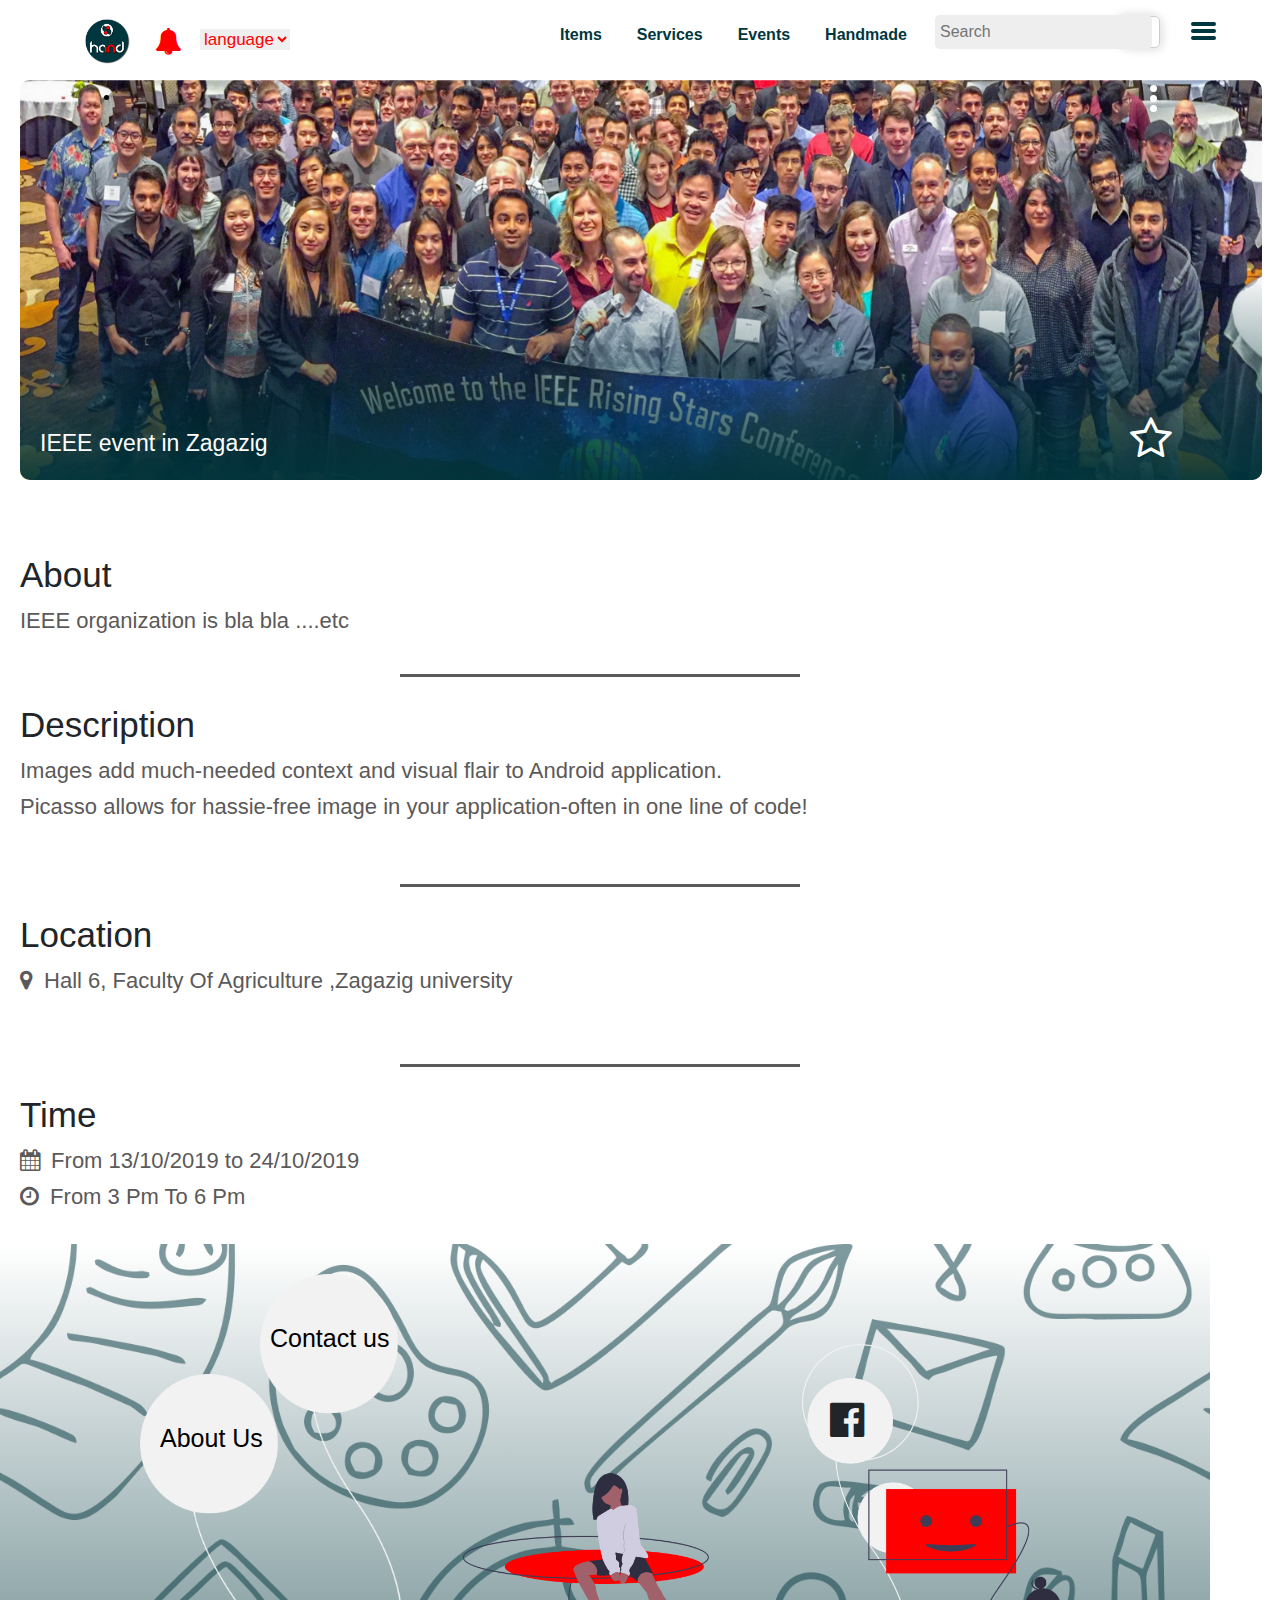
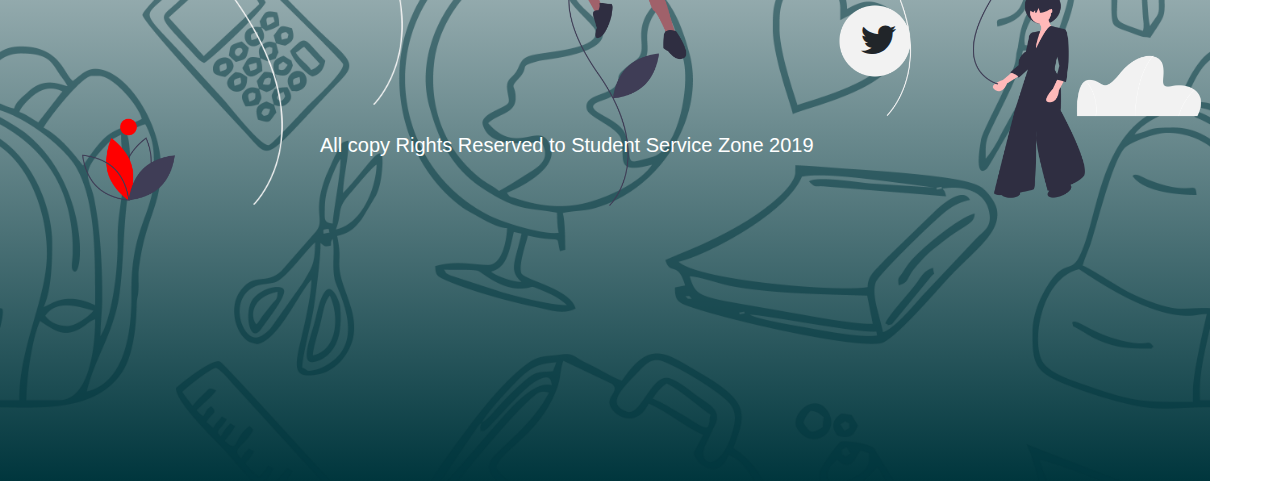
==== commit 7e83ea45: "final update this page" ====
--- a/html/eventdescription.html
+++ b/html/eventdescription.html
@@ -33,12 +33,25 @@
         </script>
     </head>
     <body>
-     <!-- Start Navbar -->
-     <div class="navbar elem-center">
-        <div class="container">
-           <div class="parent left-right">
-                <div class="navbar-header">   
+        <!-- Start Navbar -->
+        <div class="navbar elem-center">
+            <div class="container">
+               <div class="parent left-right">
+                    <div class="navbar-header">   
                       <a href="" class="navbar-brand"><img src="../images/HandInHand.png"></a>
+                                                <i id="bell"class="fa fa-bell" aria-hidden="true"></i>
+                                                <div class="language">
+                                                       <td>
+                                <select>
+                                    <option>language</option>
+                                    
+                                    <option>عربي</option>
+                                    <option>English</option>
+                                </select>
+                            </td>
+                        </tr>
+                                                </div>
+                                        
                     </div>
                       <ul class="nav navlist" id="links">
                         <li class="active">
@@ -60,11 +73,17 @@
                                                 <ul >
                                                 <li >
                                                         <a href="items.html" data-value="about" id="link-nav" class="effect">Items</a>
+                                                        <hr id="link-nav">
                                                         <a href="service.html" data-value="port" id="link-nav"class="effect">Services</a>
+                                                        <hr id="link-nav">
                                                         <a href="events.html" data-value="foll" id="link-nav"class="effect">Events</a>
+                                                        <hr id="link-nav">
                                                         <a href="handemade.html" data-value="cont" id="link-nav"class="effect">Handmade</a>
+                                                        <hr id="link-nav">
                                                         <a href="login.html">login</a>
+                                                        <hr>
                                                         <a href="Resister.html">Register</a>
+                                                        <hr>
                                                         <a href="youracount.html">youracount</a>
                                                 </li>
                                                 </ul>
--- a/css/eventdescription.css
+++ b/css/eventdescription.css
@@ -135,22 +135,13 @@
   
 }
 
-#line-1 ,#line-2 ,#line-3{
+#line-2{
 width: 400px;
 height: 3px;
 background:#5B5959;
 position: absolute;
-}
-#line-1{
-   margin: 650px 0 0 500px;
- }
- #line-2{
-  margin: 830px 0 0 500px;
- } 
- #line-3{
-  margin: 990px 0 0 500px;
-
- }
+margin: 650px 0 0 450px;
+}
 .description{
     position: absolute;
     margin: 650px 0 0 20px ; 
@@ -164,7 +155,13 @@
     color: #5B5959;
     
 }
-
+#line-2{
+width: 400px;
+height: 3px;
+background:#5B5959;
+position: absolute;
+margin: 830px 0 0 500px;
+}
 .location{
         position: absolute;
     margin: 850px 0 0 20px ;
@@ -181,6 +178,13 @@
 #map , #calender ,#clock{
  padding-right: 5px;
 }
+#line-3{
+ width: 400px;
+ height: 3px;
+ background:#5B5959;
+ position: absolute;
+ margin: 990px 0 0 500px;
+}
 .Time{
   position: absolute;
   margin: 1000px 0 0 20px ;
@@ -273,4 +277,4 @@
   font-size: 18px;
  position: absolute;
 }
-/** end social**/+/** end social**/
--- a/css/navbar.css
+++ b/css/navbar.css
@@ -9,7 +9,7 @@
 }
 
 .navbar {
-  margin-top: 0px;
+  margin-top:0px;
   height: 60px;
   background-color: #fff;
   z-index: 1;
@@ -24,7 +24,7 @@
 
   padding: 0 40px 0px 20px;
   height: 20px;
-  margin-top: -14px;
+  margin-top: -4px;
   margin-left: -80px;
   line-height: 60px;
   display: block;
@@ -37,8 +37,27 @@
 }
 #links{
     margin-left:450px;
-    margin-top: 10px;
+    margin-top: 20px;
     position: absolute;
+}
+#bell{
+ position: absolute;
+ color:#ff0000;
+ margin-top: 14px;
+ margin-left:30px;
+ font-size: 27px;
+}
+.language{
+  position: absolute;
+  margin-left: 75px;
+  margin-top:15px;
+
+}
+.language select {
+  color:#ff0000;
+ margin-top: -14px;
+ font-size: 17px;
+ border: none;
 }
 .toggle {
   float: right;
@@ -153,7 +172,7 @@
 
 form{
     margin-left: 910px;
-    margin-top: 0px;
+    margin-top: 10px;
     position: absolute;
     
 }
@@ -184,7 +203,7 @@
   float: right;
   padding-top: 2px;
   position: relative;
-  margin-top: -6px;
+  margin-top: 6px;
   margin-left: 1120px;
   cursor: pointer;
   background: none;
@@ -223,7 +242,6 @@
 }
 .toggl ul ul{
 	display: none;
-	transition: 2s ease-in-out;
 	margin-top: 10px;
 	position: absolute;
 padding-right: 80px;
@@ -234,20 +252,31 @@
 	color: #0052cc;
 margin-top: -5px;
 margin-left: -60px;
-
+transition: all 2s ease;
 
 }
 .toggl ul ul li a{
 	display: block;
 	text-decoration: none;
-	color: #404040;
-	margin-top: 3px;
- margin-left: 40px;
+	color: #ff0000;
+	margin-top: 20px;
+ margin-left: 50px;
+
+}
+hr{
+ background-color: #Ff0000;
+ margin-left: 25px;
+ width: 200px;
+ 
 }
 .toggl ul li:hover >ul{
 	display: block;
-	background-color: #eee;
-    width: 50px;
+	background-color: #00363d;
+    width: 230px;
+    height: 200px;
+     margin-left: -160px;
+   border-radius: 20px;
+   
    
 }
 #link-nav{
--- a/css/navbar-responsive.css
+++ b/css/navbar-responsive.css
@@ -0,0 +1,703 @@
+/** mobile & tablet**/
+@media(max-width:767px){
+ 
+  /* Start Navbar*/
+  body{
+   height: 900px;
+  }
+ 
+ a {
+   text-decoration: none;
+ }
+ 
+ a:hover {
+   color: #fff;
+ }
+ 
+ .navbar {
+   margin-top: 0px;
+   height: 60px;
+   background-color: #fff;
+   z-index: 1;
+   width: 100%
+ }
+ 
+ .navbar-header {
+   padding: 0 0;
+ }
+ 
+ .navbar-brand {
+ 
+   padding: 0 40px 0px 20px;
+   height: 20px;
+   margin-top: -1px;
+   margin-left: -30px;
+   line-height: 60px;
+   display: block;
+   position: absolute;
+ }
+ 
+ .navbar-brand img {
+  width: 45px;
+  height: 45px;
+  margin-left:-10px;
+ }
+ #bell{
+  position: absolute;
+  color:#ff0000;
+  margin-top: 14px;
+  margin-left:30px;
+  font-size: 27px;
+ }
+ .language{
+   position: absolute;
+   margin-left: 75px;
+   margin-top:15px;
+ 
+ }
+ .language select {
+   color:#ff0000;
+  margin-top: -14px;
+  font-size: 17px;
+  border: none;
+ }
+ .toggle {
+   float: right;
+   width: 57px;
+   height: 40px;
+   padding-top: 2px;
+   position: relative;
+   border-radius: 5px;
+   margin-top: 15px;
+   margin-right:-300px;
+   background-color: #ddd;
+   cursor: pointer;
+ }
+ .link ul ul{
+   display: none;
+   transition: 1s ease-in-out;
+   margin-top: 10px;
+   position: absolute;
+   margin-left: -60px;
+ }
+ .toggle  ul li{
+   font-size: 15px;
+   color: #0052cc;
+ margin-top: 10px;
+ 
+ 
+ }
+ .toggle ul li a{
+   display: block;
+   text-decoration: none;
+   color: #404040;
+   margin-top: 3px;
+ }
+ .toggle ul li:hover >ul{
+   display: block;
+   background-color: #eee;
+ 
+ }
+ 
+ .toggle ul li a:hover{
+   color: #0000cc;
+ 
+ }
+ 
+ .toggle:hover {
+   background: #fff;
+ }
+ 
+ .toggle:active {
+   background: #fff;
+ }
+ 
+ .toggle:focus {
+   outline: none;
+ }
+ 
+ .toggle > span {
+   display: block;
+   border-radius: 2px;
+   height: 5px;
+   width: 34px;
+   background: #fff;
+   margin: auto;
+   margin-bottom: 3px;
+ }
+ 
+ .navlist {
+   height: 0;
+   float: right;
+   overflow: hidden;
+   background: #fff;
+   padding: 0 ;
+   transition: height .5s;
+   padding-left: 0px;
+   border-radius: 0 0 10px;
+   position: relative;
+   z-index: 1;
+   text-align: center;
+   top: auto;
+ }
+ 
+ .nav > li:first-child {
+   padding-top: 5px;
+ }
+ 
+ .nav > li {
+   list-style: none;
+   display: block;
+    text-align: center;
+ }
+ 
+ .nav > li > a {
+   text-align: center;
+   margin-left: 15px;
+   line-height: 30px;
+   background: #fff;
+   text-align: right;
+   color: #00363d;
+   font-weight: bold;
+   display: block;
+   height: 35px;
+   text-decoration: none;
+   transition: all 1s ease;
+ 
+ }
+ 
+ .nav > li > a:hover{
+  font-size: 20px;
+   font-weight: bolder;
+ }
+ 
+ form{
+     margin-left: 210px;
+     margin-top: 7px;
+     position: absolute;
+     
+ }
+ form input{
+    border: none;
+     border-radius: 5px;
+     background: #eee;
+     padding: 5px;
+     position: absolute;
+     width: 150px;
+     height: 30px;
+ }
+ 
+ form i{
+     width: 30px;
+     height: 30px;
+   color: #Ff0000;
+   text-align: center;
+   padding-top: 5px;
+   margin-top: 1px;
+   margin-left: 152px;
+     border-radius:5px;
+     border: 1px solid #ccc;
+      box-shadow: 3px 2px 10px  #E4E4E4,
+                  -3px -2px 10px  #E4E4E4
+               ; 
+ 
+ }
+ 
+ .menu .toggl {
+   float: right;
+   padding-top: 2px;
+   position: relative;
+   margin-top: 2px;
+   margin-left: 365px;
+   cursor: pointer;
+   background: none;
+   border: none;
+   width: 20px;
+  
+ }
+ 
+ .menu>.toggl >ul>li>span {
+   display: block;
+   border-radius: 2px;
+   height: 4px;
+   width: 25px;
+   background: #00363d;
+   /**haver backgrounf**/ margin-left: 50px;
+   margin-bottom: 3px;
+   
+ }
+ .menu .toggl ul{
+   list-style: none;
+   margin-left: -30px;
+   cursor: pointer;
+  
+   
+ }
+ .toggl ul li{
+   text-decoration: none;
+   font-size: 20px;
+   padding: 10px;
+   padding-top: 10px;
+   font-weight: bold;
+   color: #1a1a1a;
+   float: left;
+ margin-left: -30px;
+ 
+ }
+ .toggl ul ul{
+   display: none;
+   transition: 2s ease-in-out;
+   margin-top: 10px;
+   position: absolute;
+ padding-right: 80px;
+  width: 60px;
+ }
+ .toggl ul ul li{
+   font-size: 15px;
+   color: #0052cc;
+ margin-top: -5px;
+ margin-left: -60px;
+ padding-left: 80px;
+ 
+ 
+ }
+ .toggl ul ul li a{
+   display: block;
+   text-decoration: none;
+   color: #Ff0000;
+     font-size: 17px;
+   margin-top: 3px;
+  margin-left: -50px;
+  padding-top: 5px;
+ }
+ .toggl ul li:hover >ul{
+   display: block;
+   background-color: #00363d;
+     height: 430px;
+     width: 300px;
+     margin-left: -230px;
+    border-radius: 20px;
+ 
+ }
+ hr{
+  background-color: #Ff0000;
+  margin-left: -45px;
+  width: 270px;
+  height: 0.5px;
+ }
+ #link-nav{
+     display: block;
+     
+ }
+ 
+ 
+ }
+ 
+ 
+ 
+ 
+ 
+ 
+ 
+ 
+ 
+ 
+ 
+ 
+ 
+ 
+ 
+ 
+ 
+ 
+ 
+ 
+ 
+ @media(min-width:768px) and (max-width:991px){
+  
+  /* Start Navbar*/
+ 
+ 
+ a {
+   text-decoration: none;
+ }
+ 
+ a:hover {
+   color: #fff;
+ }
+ 
+ .navbar {
+   margin-top: 0px;
+   height: 60px;
+   background-color: #fff;
+   z-index: 1;
+   width: 100%
+ }
+ 
+ .navbar-header {
+   padding: 0 0;
+ }
+ 
+ .navbar-brand {
+ 
+   padding: 0 40px 0px 20px;
+   height: 20px;
+   margin-top: -1px;
+   margin-left: -30px;
+   line-height: 60px;
+   display: block;
+   position: absolute;
+ }
+ 
+ .navbar-brand img {
+  width: 45px;
+  height: 45px;
+  margin-left: 30px;
+ }
+ #bell{
+  position: absolute;
+  color:#ff0000;
+  margin-top: 14px;
+  margin-left:85px;
+  font-size: 27px;
+ }
+ .language{
+   position: absolute;
+   margin-left: 125px;
+   margin-top:15px;
+ 
+ }
+ .language select {
+   color:#ff0000;
+  margin-top: -14px;
+  font-size: 17px;
+  border: none;
+ }
+ .toggle {
+   float: right;
+   width: 57px;
+   height: 40px;
+   padding-top: 2px;
+   position: relative;
+   border-radius: 5px;
+   margin-top: 15px;
+   margin-right:-300px;
+   background-color: #ddd;
+   cursor: pointer;
+ }
+ .link ul ul{
+   display: none;
+   transition: 1s ease-in-out;
+   margin-top: 10px;
+   position: absolute;
+   margin-left: -60px;
+ }
+ .toggle  ul li{
+   font-size: 15px;
+   color: #0052cc;
+ margin-top: 10px;
+ 
+ 
+ }
+ .toggle ul li a{
+   display: block;
+   text-decoration: none;
+   color: #404040;
+   margin-top: 3px;
+ }
+ .toggle ul li:hover >ul{
+   display: block;
+   background-color: #eee;
+ 
+ }
+ 
+ .toggle ul li a:hover{
+   color: #0000cc;
+ 
+ }
+ 
+ .toggle:hover {
+   background: #fff;
+ }
+ 
+ .toggle:active {
+   background: #fff;
+ }
+ 
+ .toggle:focus {
+   outline: none;
+ }
+ 
+ .toggle > span {
+   display: block;
+   border-radius: 2px;
+   height: 5px;
+   width: 34px;
+   background: #fff;
+   margin: auto;
+   margin-bottom: 3px;
+ }
+ 
+  
+ .nav > li:first-child {
+   padding-top: 5px;
+ }
+ 
+ .nav > li {
+   list-style: none;
+   display: block;
+    text-align: center;
+ }
+ 
+ .nav > li > a {
+   text-align: center;
+   margin-left: 15px;
+   line-height: 30px;
+   background: #fff;
+   text-align: right;
+   color: #00363d;
+   font-weight: bold;
+   display: block;
+   height: 35px;
+   text-decoration: none;
+   transition: all 1s ease;
+ 
+ }
+ 
+ .nav > li > a:hover{
+  font-size: 20px;
+   font-weight: bolder;
+ }
+ #links{
+     display: none;
+ }
+ form{
+     margin-left: 440px;
+     margin-top: 7px;
+     position: absolute;
+     
+ }
+ form input{
+    border: none;
+     border-radius: 5px;
+     background: #eee;
+     padding: 5px;
+     position: absolute;
+     width: 150px;
+     height: 30px;
+ }
+ 
+ form i{
+     width: 30px;
+     height: 30px;
+   color: #Ff0000;
+   text-align: center;
+   padding-top: 5px;
+   margin-top: 1px;
+   margin-left: 152px;
+     border-radius:5px;
+     border: 1px solid #ccc;
+      box-shadow: 3px 2px 10px  #E4E4E4,
+                  -3px -2px 10px  #E4E4E4; 
+ 
+ }
+ 
+ .menu .toggl {
+   float: right;
+   padding-top: 2px;
+   position: relative;
+   margin-top: 2px;
+   margin-left: 620px;
+   cursor: pointer;
+   background: none;
+   border: none;
+   width: 20px;
+  
+ }
+ 
+ .menu>.toggl >ul>li>span {
+   display: block;
+   border-radius: 2px;
+   height: 4px;
+   width: 25px;
+   background: #00363d;
+   /**haver backgrounf**/ margin-left: 50px;
+   margin-bottom: 3px;
+   
+ }
+ .menu .toggl ul{
+   list-style: none;
+   margin-left: -30px;
+   cursor: pointer;
+  
+   
+ }
+ .toggl ul li{
+   text-decoration: none;
+   font-size: 20px;
+   padding: 10px;
+   padding-top: 10px;
+   font-weight: bold;
+   color: #1a1a1a;
+   float: left;
+ margin-left: -30px;
+ 
+ }
+ .toggl ul ul{
+   display: none;
+   transition: all 2s ease-in-out;
+   margin-top: 10px;
+   position: absolute;
+ padding-right: 80px;
+  width: 60px;
+ }
+ .toggl ul ul li{
+   font-size: 15px;
+   color: #0052cc;
+ margin-top: -5px;
+ margin-left: -60px;
+ padding-left: 80px;
+ 
+ 
+ }
+ .toggl ul ul li a{
+   display: block;
+   text-decoration: none;
+   color: #Ff0000;
+     font-size: 17px;
+   margin-top: 3px;
+  margin-left: -50px;
+  padding-top: 5px;
+ }
+ .toggl ul li:hover >ul{
+   display: block;
+   background-color: #00363d;
+     height: 430px;
+     width: 300px;
+     margin-left: -230px;
+    border-radius: 20px;
+ 
+ }
+ hr{
+  background-color: #Ff0000;
+  margin-left: -45px;
+  width: 270px;
+  height: 0.5px;
+ }
+ #link-nav{
+     display:block;
+     
+ }
+ 
+ 
+ }
+ @media(min-width:992px) and (max-width:1200px){
+     .navbar-brand img {
+  width: 45px;
+  height: 45px;
+  margin-left: 60px;
+  margin-top: 10px;
+ }
+ #links{
+     margin-left: 280px;
+ }
+ #bell{
+  position: absolute;
+  color:#ff0000;
+  margin-top: 20px;
+  margin-left:70px;
+  font-size: 27px;
+ }
+ .language{
+   position: absolute;
+   margin-left: 115px;
+   margin-top:20px;
+ 
+ }
+ .language select {
+   color:#ff0000;
+  margin-top: -14px;
+  font-size: 17px;
+  border: none;
+ }
+ .nav > li {
+   list-style: none;
+   display: block;
+    text-align: center;
+    margin-left: -20px;
+ }
+ form{
+     margin-left: 640px;
+     margin-top: 7px;
+     position: absolute;
+     
+ }
+ .menu .toggl {
+   float: right;
+   padding-top: 2px;
+   position: relative;
+   margin-top: 2px;
+   margin-left: 840px;
+   cursor: pointer;
+   background: none;
+   border: none;
+   width: 20px;
+  
+ }
+ }
+ 
+ 
+ @media(min-width:1201px) and (max-width:1300px){
+  .navbar-brand img {
+  width: 45px;
+  height: 45px;
+  margin-left: 60px;
+  margin-top: 10px;
+ }
+ #links{
+     margin-left: 480px;
+ }
+ #bell{
+  position: absolute;
+  color:#ff0000;
+  margin-top: 20px;
+  margin-left:70px;
+  font-size: 27px;
+ }
+ .language{
+   position: absolute;
+   margin-left: 115px;
+   margin-top:20px;
+ 
+ }
+ .language select {
+   color:#ff0000;
+  margin-top: -14px;
+  font-size: 17px;
+  border: none;
+ }
+ .nav > li {
+   list-style: none;
+   display: block;
+    text-align: center;
+    margin-left: -20px;
+ }
+ form{
+     margin-left: 850px;
+     margin-top: 7px;
+     position: absolute;
+     
+ }
+ .menu .toggl {
+   float: right;
+   padding-top: 2px;
+   position: relative;
+   margin-top: 2px;
+   margin-left: 1060px;
+   cursor: pointer;
+   background: none;
+   border: none;
+   width: 20px;
+  
+ }
+ }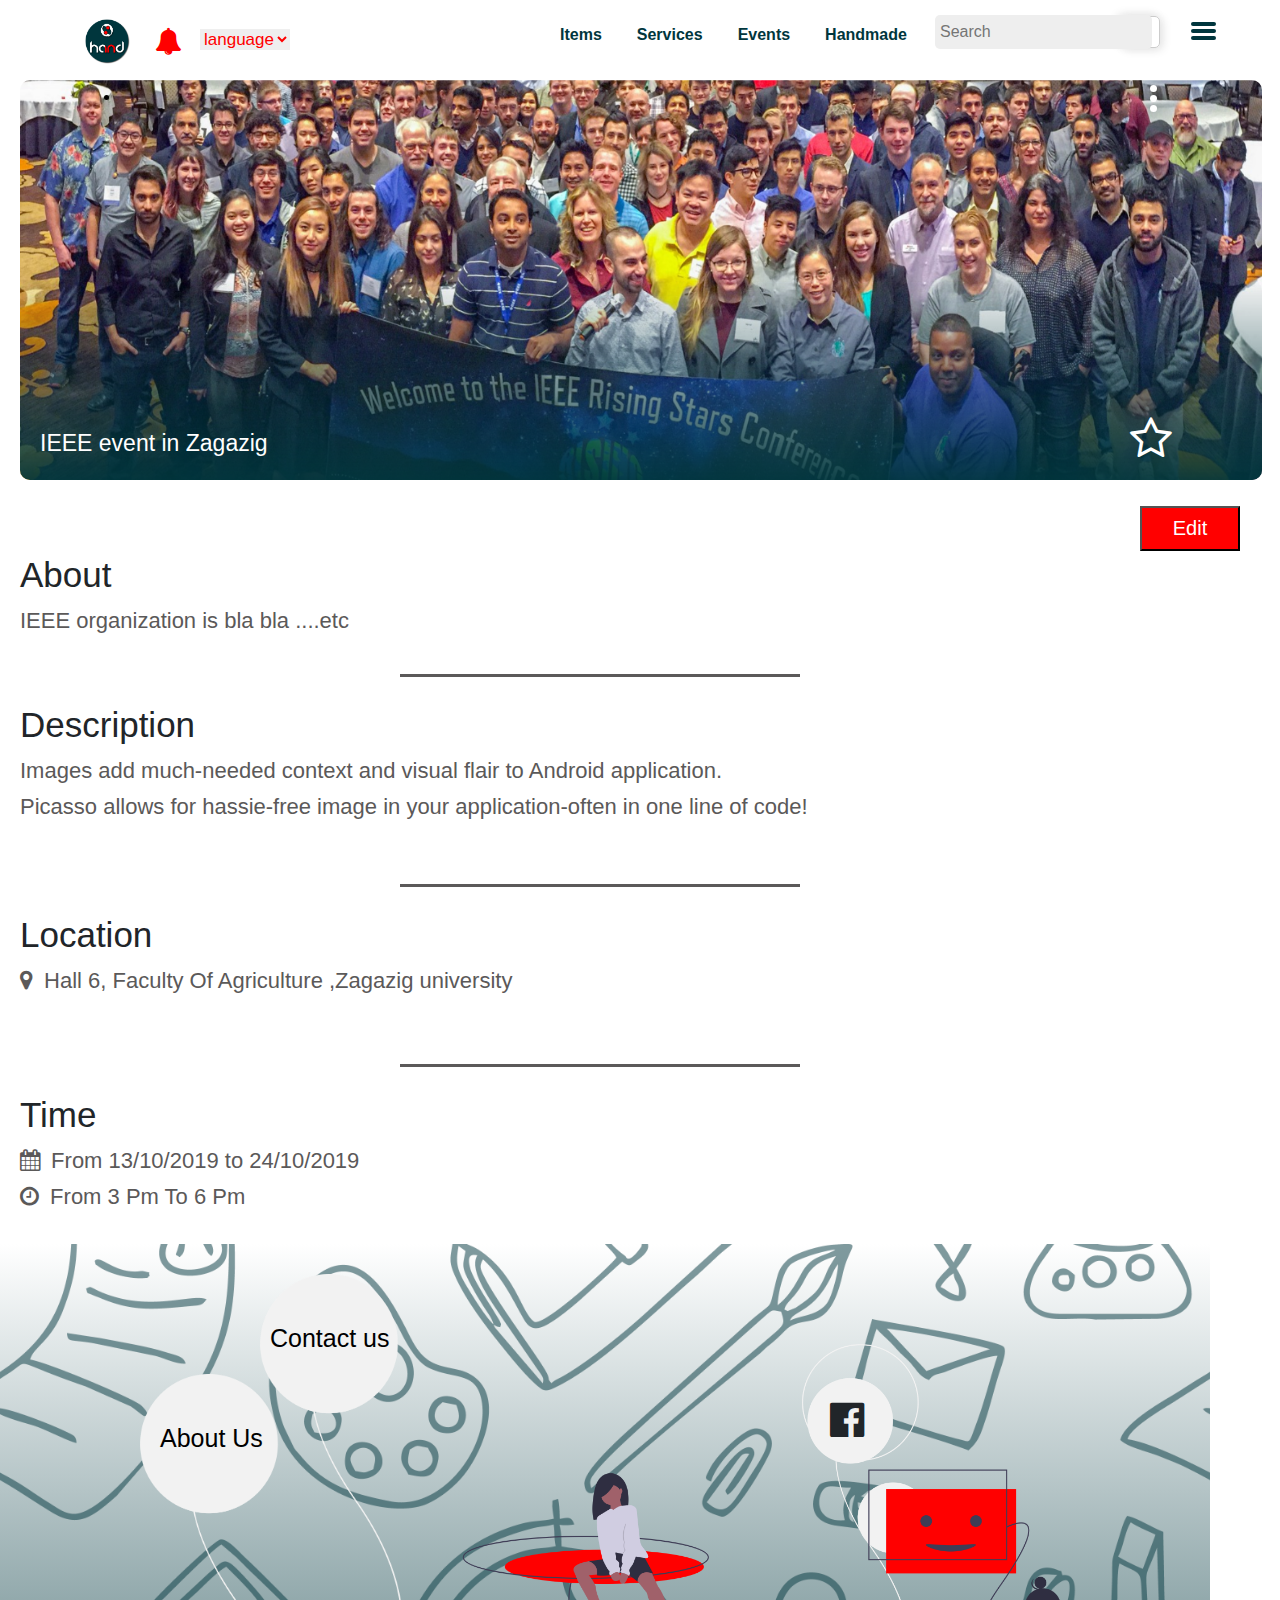
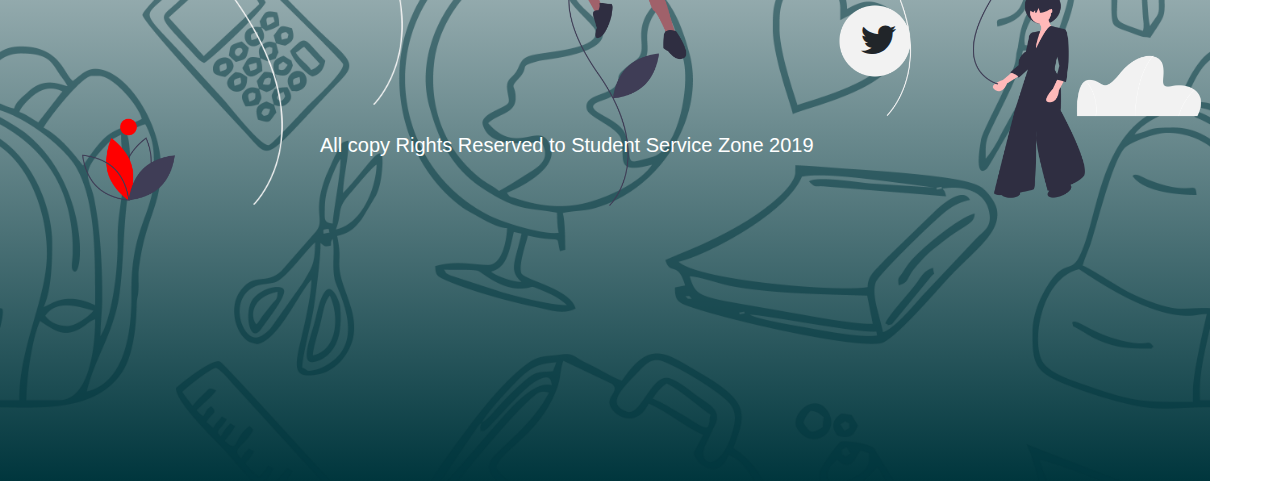
==== commit 8c0714fb: "dalioag of page" ====
--- a/html/eventdescription.html
+++ b/html/eventdescription.html
@@ -122,11 +122,41 @@
              <div class="words">                       
             <h5>IEEE event in Zagazig</h5>
             <i class="fa fa-star-o"id="star"></i>
-            </div>
-         </div>
-  
+               <!-- Trigger/Open The Modal -->
+               <button id="myBtn">Edit</button>
+               <!-- The Modal -->
+         <div id="myModal" class="modal">
+   
+           <!-- Modal content -->
+         <div class="modal-content">
+         <span class="close">&times;</span>
+    <form class="edit-item">   
+          <label for="w3review">Description</label>
+           <textarea id="w3review" name="w3review" rows="2" cols="55">
+           </textarea>   
+         <label for="w3review">TiTLe</label>
+          <textarea id="w3review" name="w3review" rows="1.100" cols="55">
+             </textarea>
+         <label for="w3review">Price</label>
+          <textarea id="w3review" name="w3review" rows="1.100" cols="55">
+          </textarea>
+         <label for="w3review">Phone</label>
+         <textarea id="w3review" name="w3review" rows="1.100" cols="55">
+         </textarea>
+         <label for="w3review">facebook</label>
+         <textarea id="w3review" name="w3review" rows="1.100" cols="55">
+         </textarea>
+         <div  >
+                  <input  style="background-color: #ff0000 ; color: aliceblue; width:100px; font-size: 20px;" type="submit" value="save">
+           </div>
+    </form>
+   </div>
+   </div>
+            </div>
+            </div>
+            </div>
+              
         <br>
-        
         <div class="About">
           <h1>About</h1>
           <p>IEEE organization is bla bla ....etc</p>
@@ -188,8 +218,7 @@
        <!--end endwebsite-->
        
        <script src="../js/jquery-1.12.4.min.js"></script>
-
-
+       <script src="../js/itemdes.js"> </script>
 
     </body>
 
--- a/css/eventdescription.css
+++ b/css/eventdescription.css
@@ -120,6 +120,62 @@
 color: #fff;
 font-size: 45px;
 }
+#myBtn{
+  font-size: 20px;
+  width: 100px;
+  height: 45px;
+  color:#fff;
+  background: #ff0000;
+  float: right;
+  margin-right: -900px;
+  margin-top: 40px;
+}
+/* The Modal (background) */
+.modal {
+  position: fixed; /* Stay in place */
+  z-index: 1; /* Sit on top */
+  padding-top: 50px; /* Location of the box */
+  left: 0;
+  top: 0;
+  width: 100%; /* Full width */
+  height: 100%; /* Full height */
+  overflow: auto; /* Enable scroll if needed */
+  display: flex;
+  flex-direction: column;
+  background-color: rgb(0,0,0); /* Fallback color */
+  background-color: rgba(0,0,0,0.4); /* Black w/ opacity */
+}
+
+/* Modal Content */
+.modal-content {
+background-color: #5B5959;
+  margin: auto;
+  width: 100%;
+  border: 1px solid #888;
+}
+
+/* The Close Button */
+.close {
+  color: #000;
+  float: right;
+  font-size: 30px;
+  font-weight: bold;
+}
+
+.close:hover,
+.close:focus {
+  color: #000;
+  text-decoration: none;
+  cursor: pointer;
+}
+.edit-item{
+  margin-top:35px;
+}
+label{
+  color:#000;
+  font-weight: bold;
+  font-size: 20px;
+}
 
 .About{
   position: absolute;
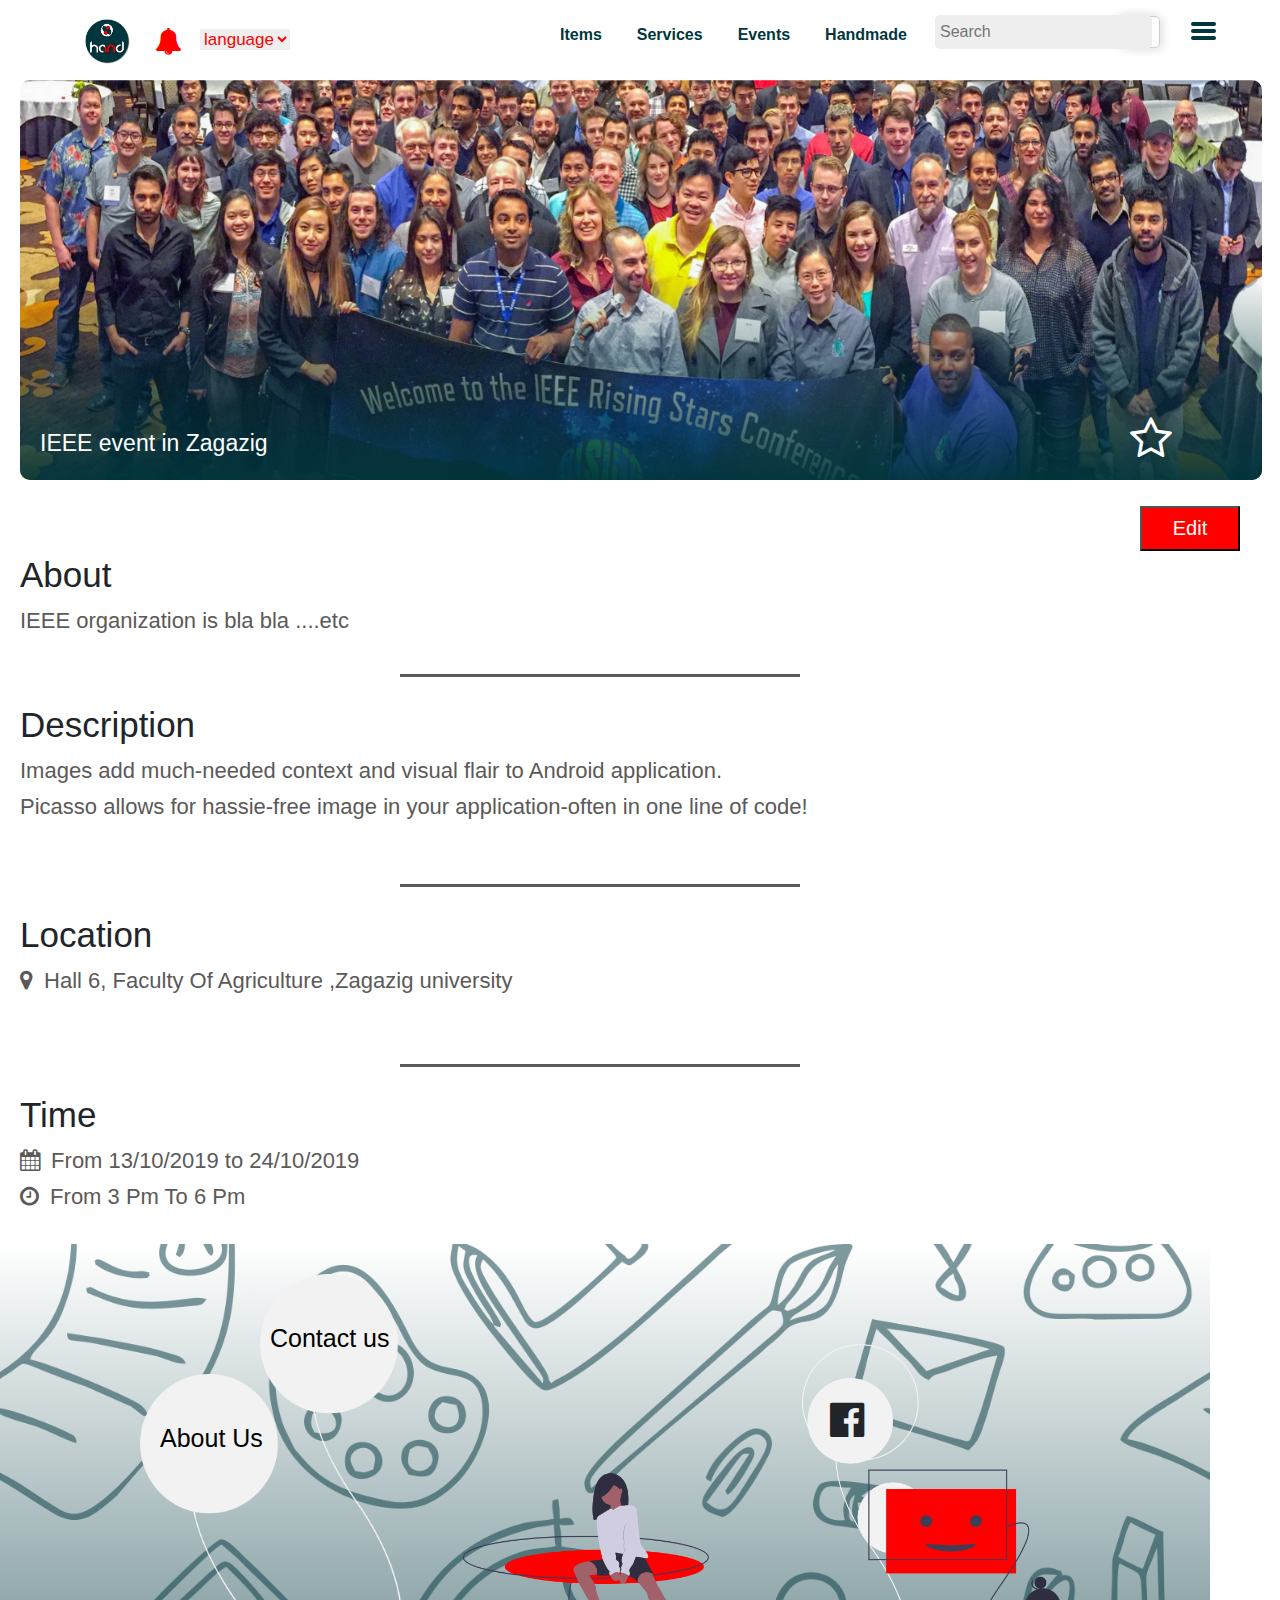
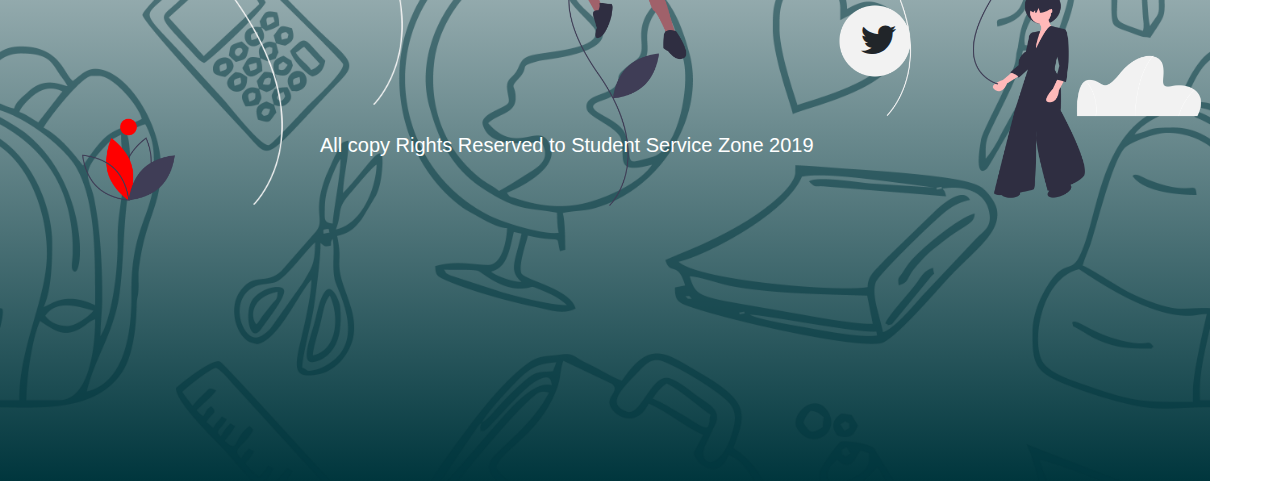
==== commit c3c77ddd: "final event description , update handmade descript" ====
--- a/html/eventdescription.html
+++ b/html/eventdescription.html
@@ -2,6 +2,7 @@
 <html lang="en">
     <head>
         <meta charset="UTF-8">
+        <meta http-equiv="Content-Type" content="text/html; charset=utf-8"/>
         <title>hand in hand</title>
         <link rel="shortcut icon" href="../images/HandInHand.png" type="../images/HandInHand.png"/>
         <link rel="stylesheet" href="https://cdnjs.cloudflare.com/ajax/libs/font-awesome/4.7.0/css/font-awesome.min.css">
@@ -111,43 +112,47 @@
             </div>
             <div class="ponts">
                 <button class="point" id="points">
-                                          <ul>
-                                             <li><span></span>
-                                                 <span></span>
-                                                 <span></span>
-                                             </li> 
-                                          </ul>
-                                    </button>
+                                    
             </div>
              <div class="words">                       
             <h5>IEEE event in Zagazig</h5>
             <i class="fa fa-star-o"id="star"></i>
+               
                <!-- Trigger/Open The Modal -->
-               <button id="myBtn">Edit</button>
-               <!-- The Modal -->
-         <div id="myModal" class="modal">
-   
-           <!-- Modal content -->
-         <div class="modal-content">
-         <span class="close">&times;</span>
-    <form class="edit-item">   
-          <label for="w3review">Description</label>
-           <textarea id="w3review" name="w3review" rows="2" cols="55">
-           </textarea>   
-         <label for="w3review">TiTLe</label>
-          <textarea id="w3review" name="w3review" rows="1.100" cols="55">
-             </textarea>
-         <label for="w3review">Price</label>
-          <textarea id="w3review" name="w3review" rows="1.100" cols="55">
-          </textarea>
-         <label for="w3review">Phone</label>
-         <textarea id="w3review" name="w3review" rows="1.100" cols="55">
-         </textarea>
-         <label for="w3review">facebook</label>
-         <textarea id="w3review" name="w3review" rows="1.100" cols="55">
-         </textarea>
-         <div  >
-                  <input  style="background-color: #ff0000 ; color: aliceblue; width:100px; font-size: 20px;" type="submit" value="save">
+            <button id="myBtn">Edit</button>
+            <!-- The Modal -->
+           <div id="myModal" class="modal"  >
+        <!-- Modal content -->
+          <div class="content">    
+            <span class="close" style=" font-size: 28px;color: #ff0000;">&times;</span>
+      <form class="edit-item"> 
+        <!-- select photo -->
+                 <center  class="photo">
+               <img id="blah" src="http://placehold.it/180" alt="your image" />
+               <div class="update-photo">
+               <input type="file" name="file" id="file" class="inputfile" onchange="readURL(this);" />
+              <label for="file">select photo</label>
+               </div> 
+                </center> 
+          <div class="home">
+             <label for="w3review">Description</label>
+               <textarea id="w3review" name="w3review" rows="3" cols="55">
+               </textarea>
+  
+             <label for="w3review">TiTLe</label>
+               <textarea id="w3review" name="w3review" rows="2" cols="55">
+               </textarea>
+
+                <label for="w3review">About</label>
+                  <textarea id="w3review" name="w3review" rows="2" cols="55">
+                  </textarea>
+                <label for="w3review">Location</label>
+                    <textarea id="w3review" name="w3review" rows="2" cols="55">
+                    </textarea>
+                 <label for="w3review">date </label>
+                     <input type="datetime-local" name="date" style="width: 430px;direction:ltr;
+                     unicode-bidi: bidi-override;">
+                     <input class="submit" type="submit " value="save">
            </div>
     </form>
    </div>
@@ -155,7 +160,7 @@
             </div>
             </div>
             </div>
-              
+     <!-------------------end edit dailoag---------------------------------------->         
         <br>
         <div class="About">
           <h1>About</h1>
--- a/css/eventdescription.css
+++ b/css/eventdescription.css
@@ -120,6 +120,7 @@
 color: #fff;
 font-size: 45px;
 }
+/********** (edit button)**********************************/
 #myBtn{
   font-size: 20px;
   width: 100px;
@@ -130,11 +131,12 @@
   margin-right: -900px;
   margin-top: 40px;
 }
+/**********************(start daliag)***********************/
 /* The Modal (background) */
 .modal {
   position: fixed; /* Stay in place */
   z-index: 1; /* Sit on top */
-  padding-top: 50px; /* Location of the box */
+  padding-top:10px; /* Location of the box */
   left: 0;
   top: 0;
   width: 100%; /* Full width */
@@ -147,18 +149,18 @@
 }
 
 /* Modal Content */
-.modal-content {
-background-color: #5B5959;
-  margin: auto;
-  width: 100%;
-  border: 1px solid #888;
-}
-
+.content{
+height: 100%;
+width: 50%;
+background-color:#00363d; 
+margin: auto;
+border: 1px solid #888;
+display: flex;
+flex-direction: column;}
 /* The Close Button */
 .close {
-  color: #000;
+  
   float: right;
-  font-size: 30px;
   font-weight: bold;
 }
 
@@ -169,14 +171,68 @@
   cursor: pointer;
 }
 .edit-item{
-  margin-top:35px;
+  margin: auto;
+  margin-left:100px;
+}
+/* photo profile**********************************/
+.photo{
+  margin-left:20px;
+}
+
+#blah{
+  max-width:120px;
+  border-radius: 40px;
+  position: relative;
+}
+
+.update-photo{
+  margin-top: 2px;
+}
+
+.inputfile {
+width: 0.1px;
+height: 0.1px;
+opacity: 0;
+overflow: hidden;
+position: absolute;
+
+}
+.inputfile + label {
+font-size: 1.25em;
+font-weight: 20px;
+color: white;
+background:#b3b3b3;
+display: inline-block;
+}
+
+.inputfile:focus + label,
+.inputfile + label:hover {
+background-color: red;
+}
+.home{
+  margin-top: -40px;
 }
 label{
-  color:#000;
+  color: #ff0000;
   font-weight: bold;
   font-size: 20px;
-}
-
+  display: block;
+}
+textarea,
+input{
+  display: block;
+  padding: 2px 10px ;
+}
+.submit{
+  background-color: #ff0000;
+    color: aliceblue;
+   width:100px; 
+   font-size: 20px;
+   margin-left:150px;
+   text-align: center;
+    margin-top:40px;
+}
+/********************** end dialog*************************************/
 .About{
   position: absolute;
   margin: 520px 0 0 20px ;
--- a/css/eventdesresponsive.css
+++ b/css/eventdesresponsive.css
@@ -88,6 +88,121 @@
        color: #fff;
        font-size: 45px;
        }
+            /******************** start diaglog*******************************************/
+#myBtn{
+  font-size: 20px;
+  width: 100px;
+  height: 45px;
+  color:#fff;
+  background: #ff0000;
+  float: right;
+  margin-right: -100px;
+  margin-top: 40px;
+}
+/**********************(start daliag)***********************/
+/* The Modal (background) */
+.modal {
+  position: fixed; /* Stay in place */
+  z-index: 1; /* Sit on top */
+  padding-top: 5px; /* Location of the box */
+  left: 0;
+  top: 0;
+  width: 100%; /* Full width */
+  height: 100%; /* Full height */
+  overflow: auto; /* Enable scroll if needed */
+  display: flex;
+  flex-direction: column;
+  background-color: rgb(0,0,0); /* Fallback color */
+  background-color: rgba(0,0,0,0.4); /* Black w/ opacity */
+}
+
+/* Modal Content */
+.content{
+height: 100%;
+width: 100%;
+background-color:#00363d; 
+margin: auto;
+border: 1px solid #888;
+display: flex;
+flex-direction: column;}
+/* The Close Button */
+.close {
+  
+  float: right;
+  font-weight: bold;
+}
+
+.close:hover,
+.close:focus {
+  color: #000;
+  text-decoration: none;
+  cursor: pointer;
+}
+/* photo profile**********************************/
+.photo{
+  margin-left:20px;
+  }
+  
+  #blah{
+  max-width:120px;
+  border-radius: 40px;
+  position: relative;
+  }
+  
+  .update-photo{
+  margin-top: 2px;
+  }
+  
+  .inputfile {
+  width: 0.1px;
+  height: 0.1px;
+  opacity: 0;
+  overflow: hidden;
+  position: absolute;
+  
+  }
+  .inputfile + label {
+  font-size: 1.25em;
+  font-weight: 20px;
+  color: white;
+  background:#b3b3b3;
+  display: inline-block;
+  }
+  
+  .inputfile:focus + label,
+  .inputfile + label:hover {
+  background-color: red;
+  }
+
+.edit-item{
+  margin: auto;
+  margin-left:50px;
+}
+.home{
+  margin-top:-40px;}
+label{
+  color: #ff0000;
+  font-weight: bold;
+  font-size: 20px;
+  display: block;
+}
+textarea,
+input{
+  display: block;
+  padding: 2px 10px ;
+}
+.goal{
+  margin-top: 35px;
+}
+.submit{
+  background-color: #ff0000;
+    color: aliceblue;
+   width:100px; 
+   font-size: 20px;
+   margin-left:150px;
+   text-align: center;
+    margin-top:35px;
+}
        
        .About{
          position: absolute;
@@ -329,6 +444,120 @@
        font-size: 45px;
        }
        
+       #myBtn{
+        font-size: 20px;
+        width: 100px;
+        height: 45px;
+        color:#fff;
+        background: #ff0000;
+        float: right;
+        margin-right: -400px;
+        margin-top: 40px;
+      }
+      /**********************(start daliag)***********************/
+      /* The Modal (background) */
+      .modal {
+        position: fixed; /* Stay in place */
+        z-index: 1; /* Sit on top */
+        padding-top:10px; /* Location of the box */
+        left: 0;
+        top: 0;
+        width: 100%; /* Full width */
+        height: 100%; /* Full height */
+        overflow: auto; /* Enable scroll if needed */
+        display: flex;
+        flex-direction: column;
+        background-color: rgb(0,0,0); /* Fallback color */
+        background-color: rgba(0,0,0,0.4); /* Black w/ opacity */
+      }
+      
+      /* Modal Content */
+      .content{
+      height: 100%;
+      width: 80%;
+      background-color:#00363d; 
+      margin: auto;
+      border: 1px solid #888;
+      display: flex;
+      flex-direction: column;}
+      /* The Close Button */
+      .close {
+        
+        float: right;
+        font-weight: bold;
+      }
+      
+      .close:hover,
+      .close:focus {
+        color: #000;
+        text-decoration: none;
+        cursor: pointer;
+      }
+      
+      .edit-item{
+        margin: auto;
+        margin-left:50px;
+      }
+      /* photo profile**********************************/
+.photo{
+  margin-left:20px;
+  }
+  
+  #blah{
+  max-width:120px;
+  border-radius: 40px;
+  position: relative;
+  }
+  
+  .update-photo{
+  margin-top: 2px;
+  }
+  
+  .inputfile {
+  width: 0.1px;
+  height: 0.1px;
+  opacity: 0;
+  overflow: hidden;
+  position: absolute;
+  
+  }
+  .inputfile + label {
+  font-size: 1.25em;
+  font-weight: 20px;
+  color: white;
+  background:#b3b3b3;
+  display: inline-block;
+  }
+  
+  .inputfile:focus + label,
+  .inputfile + label:hover {
+  background-color: red;
+  }
+      .home{
+        margin-top:-40px;}
+      label{
+        color: #ff0000;
+        font-weight: bold;
+        font-size: 20px;
+        display: block;
+      }
+      textarea,
+      input{
+        display: block;
+        padding: 2px 10px ;
+      }
+      .goal{
+        margin-top: 35px;
+      }
+      .submit{
+        background-color: #ff0000;
+          color: aliceblue;
+         width:100px; 
+         font-size: 20px;
+         margin-left:150px;
+         text-align: center;
+          margin-top:35px;
+      }
        .About{
          position: absolute;
          margin: 470px 0 0 20px ;
@@ -570,6 +799,120 @@
        font-size: 45px;
        }
        
+       #myBtn{
+        font-size: 20px;
+        width: 100px;
+        height: 45px;
+        color:#fff;
+        background: #ff0000;
+        float: right;
+        margin-right: -700px;
+        margin-top: 40px;
+      }
+      /**********************(start daliag)***********************/
+      /* The Modal (background) */
+      .modal {
+        position: fixed; /* Stay in place */
+        z-index: 1; /* Sit on top */
+        padding-top:10px; /* Location of the box */
+        left: 0;
+        top: 0;
+        width: 100%; /* Full width */
+        height: 100%; /* Full height */
+        overflow: auto; /* Enable scroll if needed */
+        display: flex;
+        flex-direction: column;
+        background-color: rgb(0,0,0); /* Fallback color */
+        background-color: rgba(0,0,0,0.4); /* Black w/ opacity */
+      }
+      
+      /* Modal Content */
+      .content{
+      height: 100%;
+      width: 50%;
+      background-color:#00363d; 
+      margin: auto;
+      border: 1px solid #888;
+      display: flex;
+      flex-direction: column;}
+      /* The Close Button */
+      .close {
+        
+        float: right;
+        font-weight: bold;
+      }
+      
+      .close:hover,
+      .close:focus {
+        color: #000;
+        text-decoration: none;
+        cursor: pointer;
+      }
+      /* photo profile**********************************/
+.photo{
+  margin-left:20px;
+  }
+  
+  #blah{
+  max-width:120px;
+  border-radius: 40px;
+  position: relative;
+  }
+  
+  .update-photo{
+  margin-top: 2px;
+  }
+  
+  .inputfile {
+  width: 0.1px;
+  height: 0.1px;
+  opacity: 0;
+  overflow: hidden;
+  position: absolute;
+  
+  }
+  .inputfile + label {
+  font-size: 1.25em;
+  font-weight: 20px;
+  color: white;
+  background:#b3b3b3;
+  display: inline-block;
+  }
+  
+  .inputfile:focus + label,
+  .inputfile + label:hover {
+  background-color: red;
+  }
+      
+      .edit-item{
+        margin: auto;
+        margin-left:50px;
+      }
+      .home{
+        margin-top:-40px;}
+      label{
+        color: #ff0000;
+        font-weight: bold;
+        font-size: 20px;
+        display: block;
+      }
+      textarea,
+      input{
+        display: block;
+        padding: 2px 10px ;
+      }
+      .goal{
+        margin-top: 35px;
+      }
+      .submit{
+        background-color: #ff0000;
+          color: aliceblue;
+         width:100px; 
+         font-size: 20px;
+         margin-left:150px;
+         text-align: center;
+          margin-top:38px;
+      }
        .About{
          position: absolute;
          margin: 470px 0 0 20px ;
@@ -810,6 +1153,120 @@
    font-size: 45px;
    }
    
+   #myBtn{
+    font-size: 20px;
+    width: 100px;
+    height: 45px;
+    color:#fff;
+    background: #ff0000;
+    float: right;
+    margin-right: -900px;
+    margin-top: 40px;
+  }
+  /**********************(start daliag)***********************/
+  /* The Modal (background) */
+  .modal {
+    position: fixed; /* Stay in place */
+    z-index: 1; /* Sit on top */
+    padding-top: 10px; /* Location of the box */
+    left: 0;
+    top: 0;
+    width: 100%; /* Full width */
+    height: 100%; /* Full height */
+    overflow: auto; /* Enable scroll if needed */
+    display: flex;
+    flex-direction: column;
+    background-color: rgb(0,0,0); /* Fallback color */
+    background-color: rgba(0,0,0,0.4); /* Black w/ opacity */
+  }
+  
+  /* Modal Content */
+  .content{
+  height: 100%;
+  width: 50%;
+  background-color:#00363d; 
+  margin: auto;
+  border: 1px solid #888;
+  display: flex;
+  flex-direction: column;}
+  /* The Close Button */
+  .close {
+    
+    float: right;
+    font-weight: bold;
+  }
+  
+  .close:hover,
+  .close:focus {
+    color: #000;
+    text-decoration: none;
+    cursor: pointer;
+  }
+  /* photo profile**********************************/
+.photo{
+  margin-left:20px;
+  }
+  
+  #blah{
+  max-width:120px;
+  border-radius: 40px;
+  position: relative;
+  }
+  
+  .update-photo{
+  margin-top: 2px;
+  }
+  
+  .inputfile {
+  width: 0.1px;
+  height: 0.1px;
+  opacity: 0;
+  overflow: hidden;
+  position: absolute;
+  
+  }
+  .inputfile + label {
+  font-size: 1.25em;
+  font-weight: 20px;
+  color: white;
+  background:#b3b3b3;
+  display: inline-block;
+  }
+  
+  .inputfile:focus + label,
+  .inputfile + label:hover {
+  background-color: red;
+  }
+  
+  .edit-item{
+    margin: auto;
+    margin-left:50px;
+  }
+  .home{
+    margin-top:-40px;}
+  label{
+    color: #ff0000;
+    font-weight: bold;
+    font-size: 20px;
+    display: block;
+  }
+  textarea,
+  input{
+    display: block;
+    padding: 2px 10px ;
+  }
+  .goal{
+    margin-top: 35px;
+  }
+  .submit{
+    background-color: #ff0000;
+      color: aliceblue;
+     width:100px; 
+     font-size: 20px;
+     margin-left:150px;
+     text-align: center;
+      margin-top:40px;
+  }
    .About{
      position: absolute;
      margin: 470px 0 0 20px ;
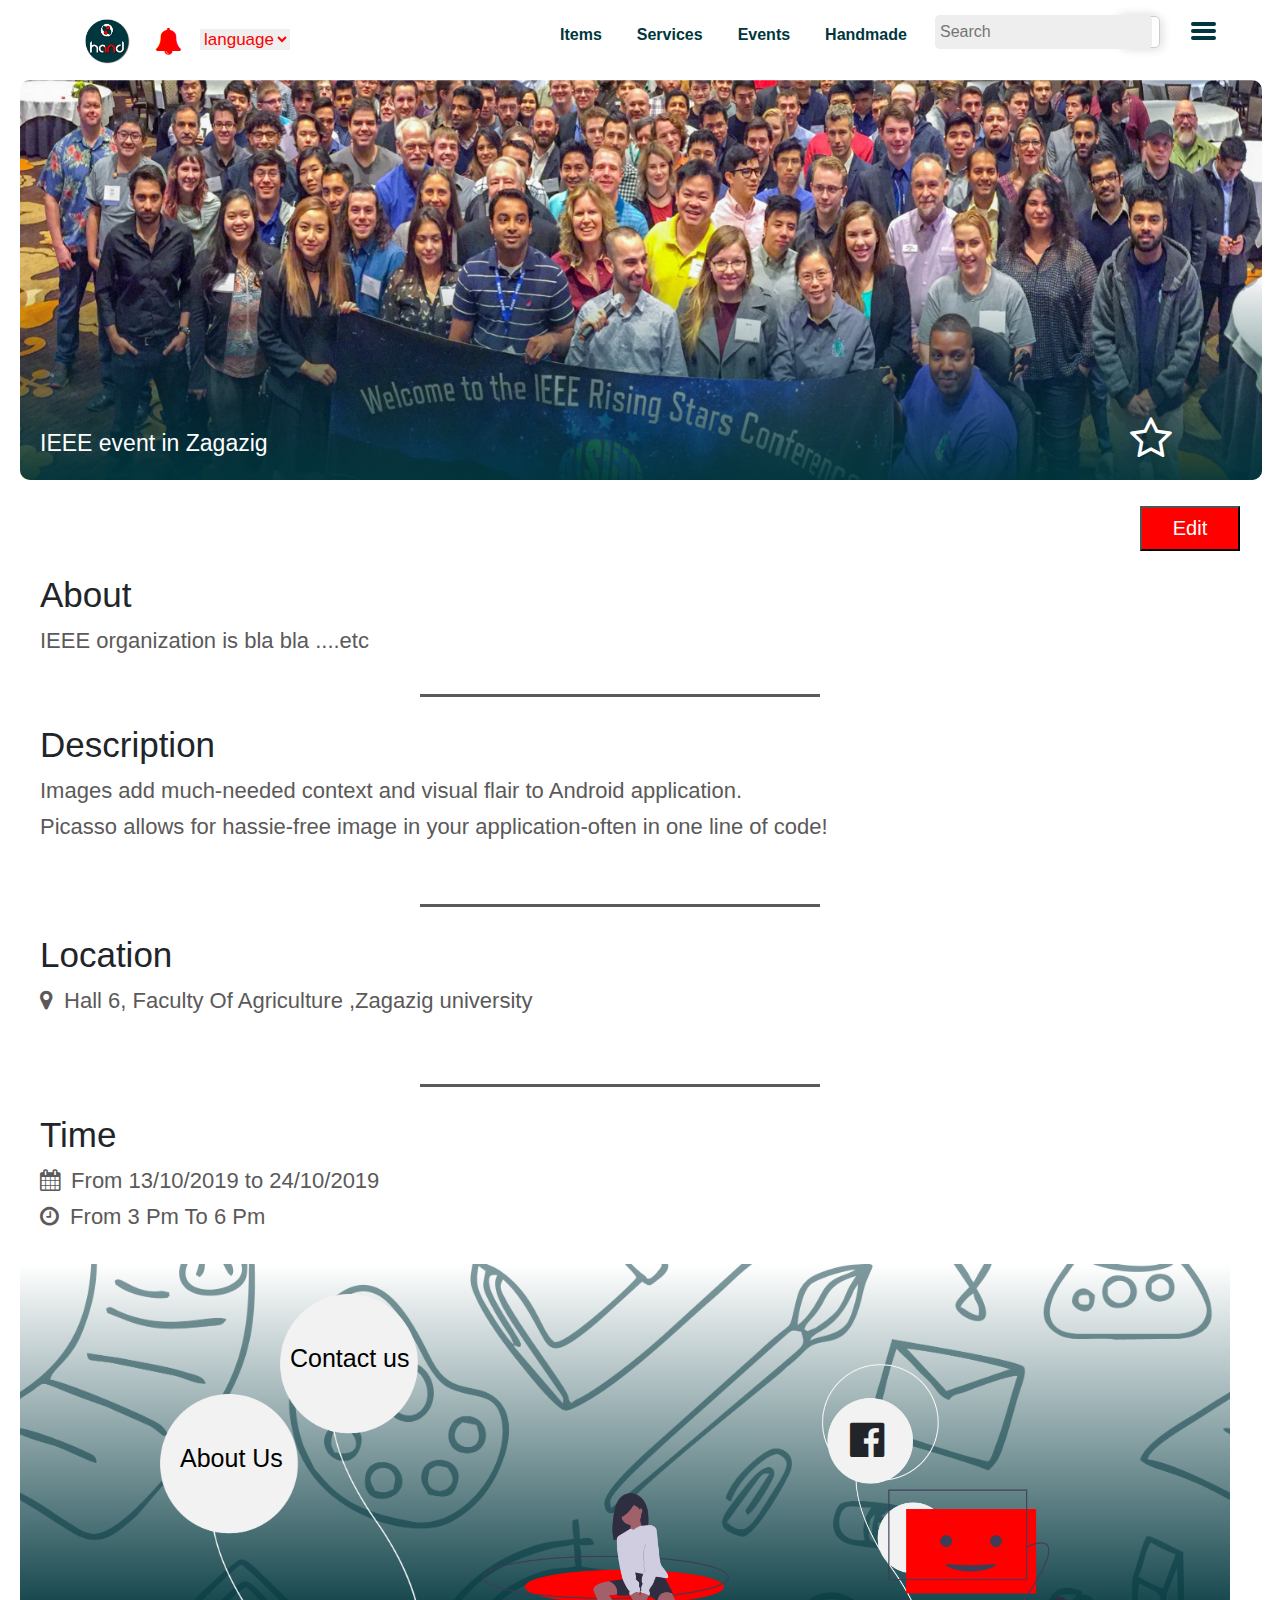
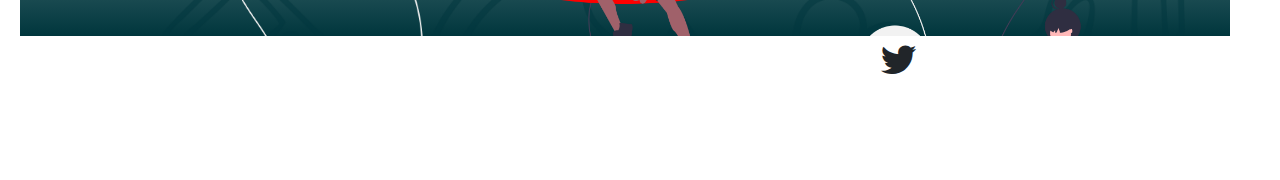
==== commit 176bea2b: "update dialog oe event.html" ====
--- a/html/eventdescription.html
+++ b/html/eventdescription.html
@@ -135,9 +135,9 @@
                </div> 
                 </center> 
           <div class="home">
-             <label for="w3review">Description</label>
-               <textarea id="w3review" name="w3review" rows="3" cols="55">
-               </textarea>
+               <label for="w3review">Description</label>
+                   <textarea id="w3review" name="w3review" rows="3" cols="55">
+                    </textarea>
   
              <label for="w3review">TiTLe</label>
                <textarea id="w3review" name="w3review" rows="2" cols="55">
@@ -146,19 +146,21 @@
                 <label for="w3review">About</label>
                   <textarea id="w3review" name="w3review" rows="2" cols="55">
                   </textarea>
+
                 <label for="w3review">Location</label>
                     <textarea id="w3review" name="w3review" rows="2" cols="55">
                     </textarea>
+
                  <label for="w3review">date </label>
                      <input type="datetime-local" name="date" style="width: 430px;direction:ltr;
                      unicode-bidi: bidi-override;">
+
                      <input class="submit" type="submit " value="save">
            </div>
     </form>
    </div>
    </div>
-            </div>
-            </div>
+            
             </div>
      <!-------------------end edit dailoag---------------------------------------->         
         <br>
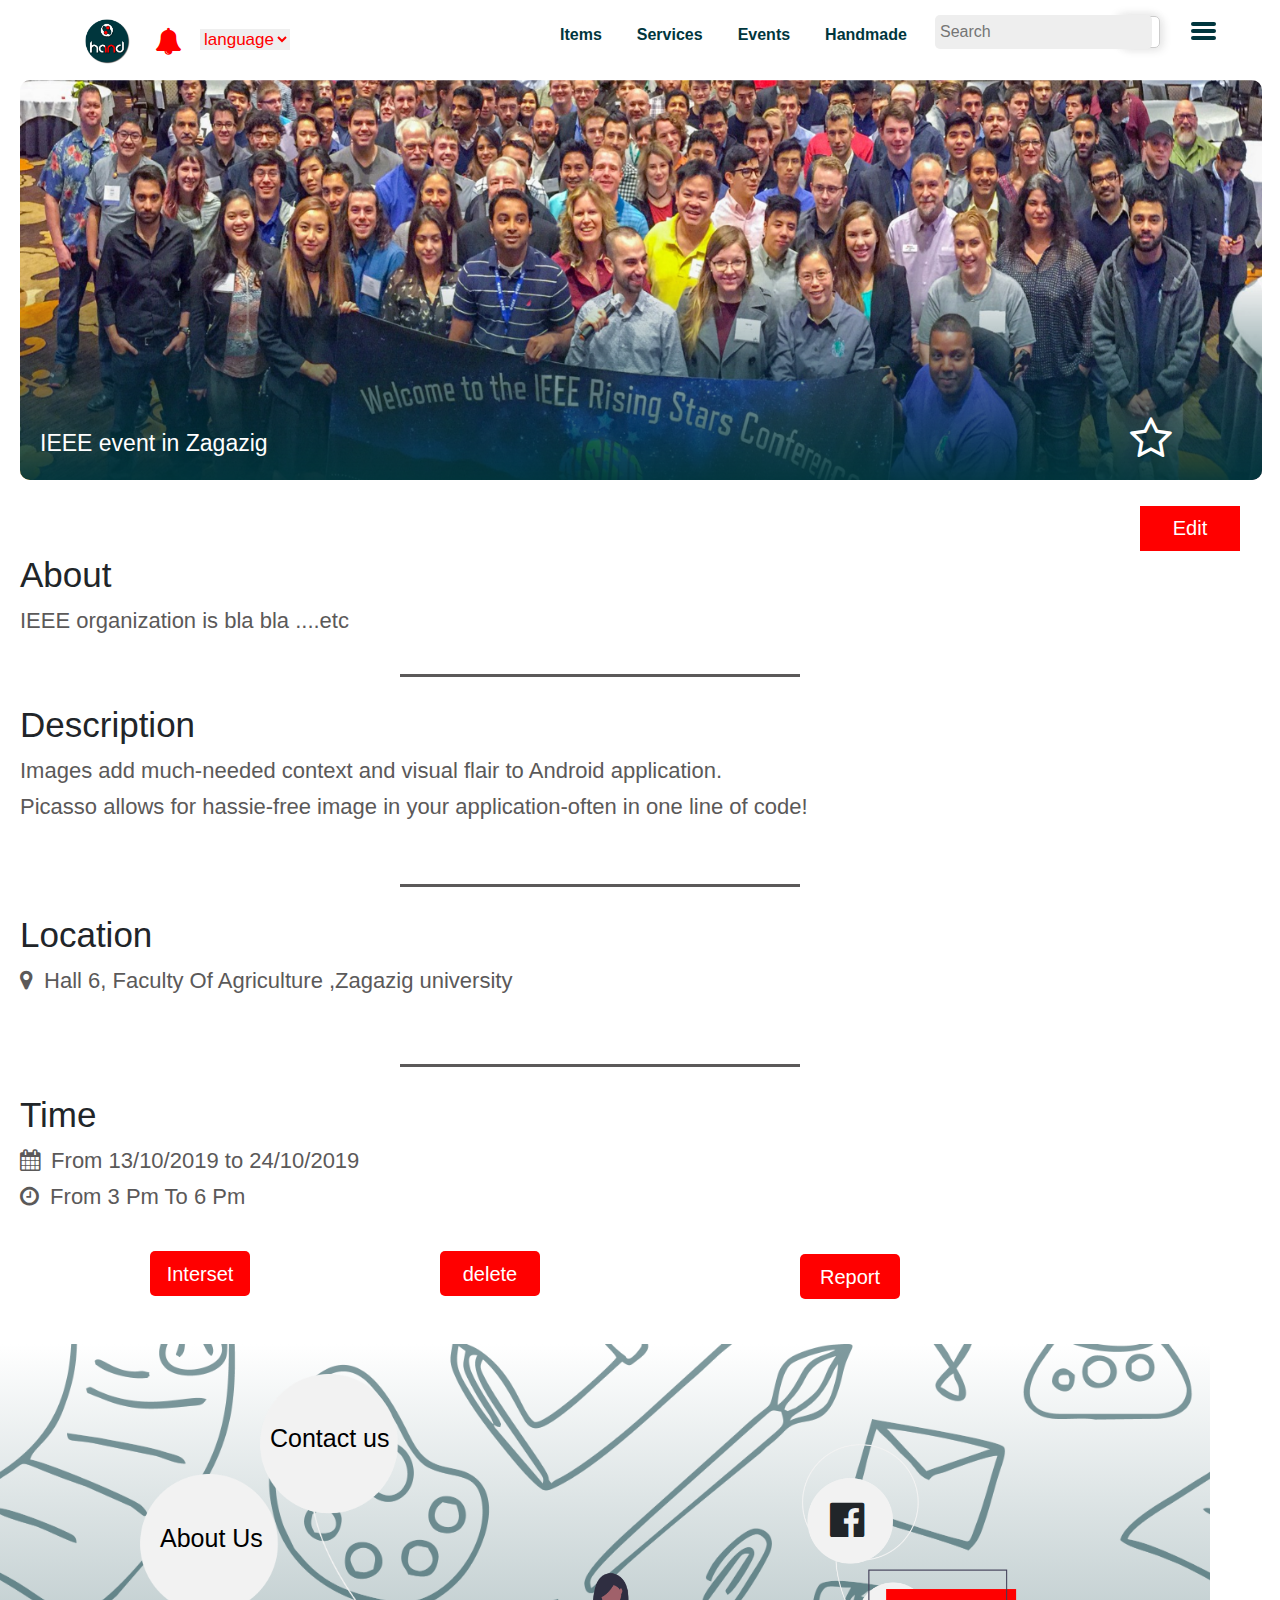
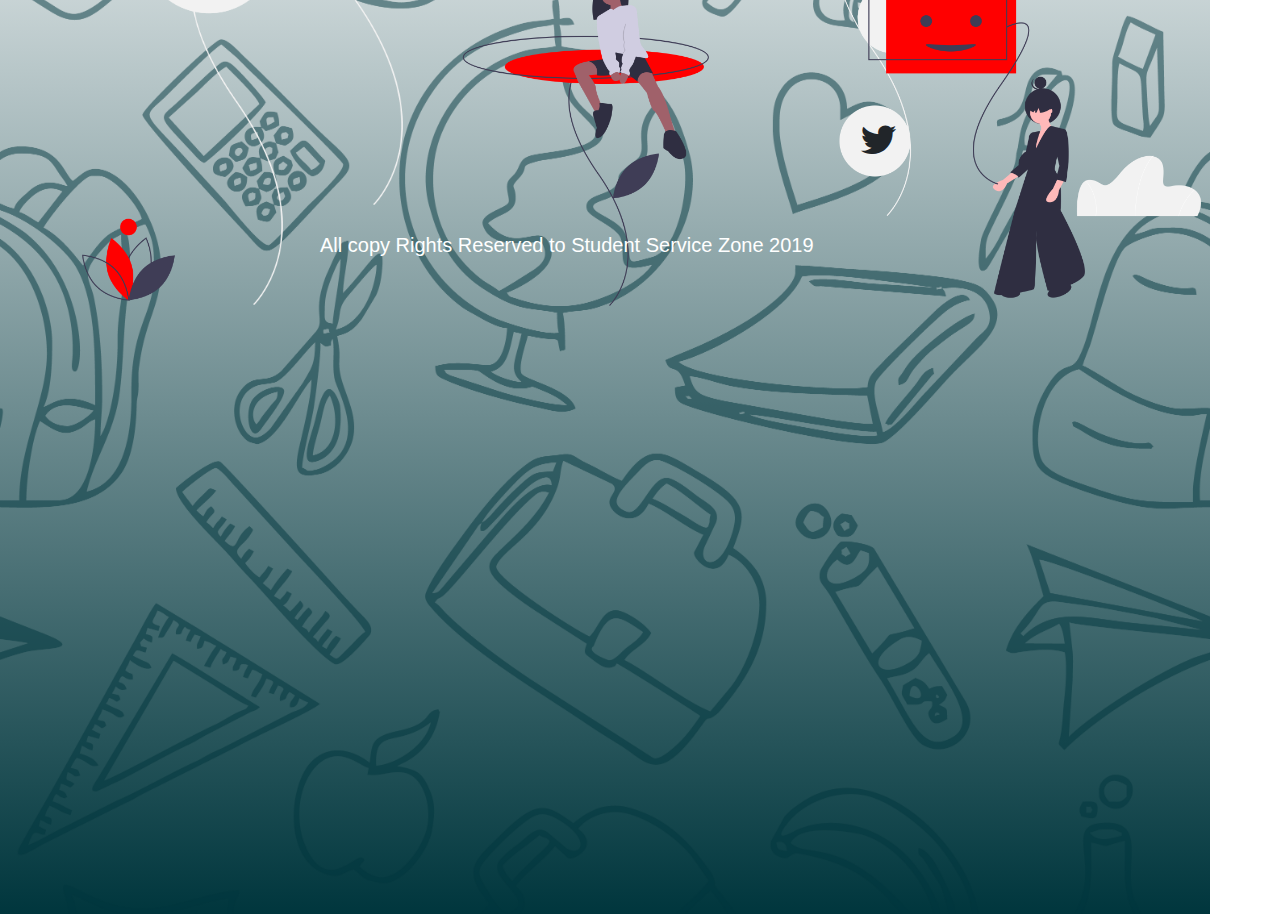
==== commit a84d44cd: "finally event description page" ====
--- a/html/eventdescription.html
+++ b/html/eventdescription.html
@@ -117,6 +117,8 @@
              <div class="words">                       
             <h5>IEEE event in Zagazig</h5>
             <i class="fa fa-star-o"id="star"></i>
+            
+            
                
                <!-- Trigger/Open The Modal -->
             <button id="myBtn">Edit</button>
@@ -135,9 +137,9 @@
                </div> 
                 </center> 
           <div class="home">
-               <label for="w3review">Description</label>
-                   <textarea id="w3review" name="w3review" rows="3" cols="55">
-                    </textarea>
+             <label for="w3review">Description</label>
+               <textarea id="w3review" name="w3review" rows="3" cols="55">
+               </textarea>
   
              <label for="w3review">TiTLe</label>
                <textarea id="w3review" name="w3review" rows="2" cols="55">
@@ -146,23 +148,25 @@
                 <label for="w3review">About</label>
                   <textarea id="w3review" name="w3review" rows="2" cols="55">
                   </textarea>
-
                 <label for="w3review">Location</label>
                     <textarea id="w3review" name="w3review" rows="2" cols="55">
                     </textarea>
-
                  <label for="w3review">date </label>
                      <input type="datetime-local" name="date" style="width: 430px;direction:ltr;
                      unicode-bidi: bidi-override;">
-
                      <input class="submit" type="submit " value="save">
            </div>
     </form>
    </div>
    </div>
-            
-            </div>
-     <!-------------------end edit dailoag---------------------------------------->         
+            </div>
+            </div>
+            </div>
+     <!-------------------end edit dailoag---------------------------------------->
+     
+     
+ 
+     
         <br>
         <div class="About">
           <h1>About</h1>
@@ -199,8 +203,45 @@
 
     <!--end item-->
     
-    
-    
+    <form method="post">
+      <input id="myBtninterest" class="login-button" type="submit" value="Interset">
+       </form>
+         <!-- start buttom delete-->
+      <form method="post">
+          <input id="myBtndelete" class="login-button" type="submit" value="delete">
+     </form>
+     <!-- end buttom delete-->
+      <!-- start buttom delete-->
+     <button id="myBtnreport">Report</button>
+           <div id="myModalete" class="modal"  >
+        <!-- Modal content -->
+      <div class="contentreport">    
+      <span class="closereport" style=" font-size: 35px;color: #ff0000;">&times;</span>
+      <form class="edit-item"> 
+        <!-- select photo -->
+         
+     </center> 
+     <div class="homereport">
+               <div class="spam-inappropriate">
+                <div class="spam_input">
+                  <input  type="radio" id="spam"  value="spam" name="any name you want" >
+                  <label class="spam" for="spam">spam</label>
+                </div>
+                <div class="inappropriate-input">
+                  <input type="radio" id="inappropriate" name="any name you want" value="inappropriate" >
+                  <label  class="inappropriate"for="inappropriate">inappropriate</label>
+                </div>
+        
+           <br>
+                 <input class="submit" type="submit " value="save">
+         </form>
+  </div>
+
+</div>
+            </div>
+         </div>
+        
+     <!-- end buttom delete-->
     
                <!--start endwebsite-->
        <div class="end">
--- a/css/eventdescription.css
+++ b/css/eventdescription.css
@@ -130,7 +130,10 @@
   float: right;
   margin-right: -900px;
   margin-top: 40px;
-}
+  border: none;
+}
+
+
 /**********************(start daliag)***********************/
 /* The Modal (background) */
 .modal {
@@ -158,10 +161,23 @@
 display: flex;
 flex-direction: column;}
 /* The Close Button */
-.close {
+.contentreport{
+  height: 50%;
+  width: 50%;
+  background-color:#00363d; 
+  margin: auto;
+  border: 1px solid #888;
+  display: flex;
+  flex-direction: column;}
+/* The Close Button */
+/* The Close Button */
+.close , .closereport{
   
   float: right;
   font-weight: bold;
+}
+#myModalete{
+  padding: 50px;
 }
 
 .close:hover,
@@ -170,6 +186,12 @@
   text-decoration: none;
   cursor: pointer;
 }
+.closereport:hover,
+.closereport:focus {
+  color: #000;
+  text-decoration: none;
+  cursor: pointer;
+}
 .edit-item{
   margin: auto;
   margin-left:100px;
@@ -180,8 +202,9 @@
 }
 
 #blah{
-  max-width:120px;
-  border-radius: 40px;
+ max-width: 300px;
+ max-height: 100px;
+ border-radius: 20px;
   position: relative;
 }
 
@@ -212,6 +235,10 @@
 .home{
   margin-top: -40px;
 }
+.homereport{
+ margin-left: 50px;
+ margin-top: 40px;
+}
 label{
   color: #ff0000;
   font-weight: bold;
@@ -223,12 +250,32 @@
   display: block;
   padding: 2px 10px ;
 }
+.spam-inappropriate{
+margin-left: 100px;
+position: absolute;
+
+}
+
+#spam {
+ margin-top: 10px;
+}
+#inappropriate{
+ margin-top: 30px;
+}
+.spam,.inappropriate{
+ padding-left: 25px;
+
+}
+.inappropriate{
+ margin-top: 20px;
+}
 .submit{
   background-color: #ff0000;
     color: aliceblue;
-   width:100px; 
+   width:100px;
+   position: absolute;
    font-size: 20px;
-   margin-left:150px;
+   margin-left:40px;
    text-align: center;
     margin-top:40px;
 }
@@ -313,7 +360,45 @@
 
 /**end item**/
 
-
+/********** (delete button)**********************************/
+#myBtndelete{
+  font-size: 20px;
+  width: 100px;
+  height: 45px;
+  color:#fff;
+  background: #ff0000;
+  float: right;
+  margin-left: -410px;
+  position: absolute;
+  margin-top: 1160px;
+  border: none;
+}
+/********** (report button)**********************************/
+#myBtnreport{
+  font-size: 20px;
+  width: 100px;
+  height: 45px;
+  color:#fff;
+  background: #ff0000;
+  float: right;
+  border-radius: 5px;
+  margin-left: 800px;
+  position: absolute;
+  margin-top: 1170px;
+  border: none;
+}
+#myBtninterest{
+  font-size: 20px;
+  width: 100px;
+  height: 45px;
+  color:#fff;
+  background: #ff0000;
+  float: right;
+  margin-left: -700px;
+  position: absolute;
+  margin-top: 1160px;
+  border: none;
+}
 
 /** start social**/
 .end{
@@ -321,7 +406,7 @@
  height: 100%;
  background-size:cover;
  position: absolute;
- margin-top: 1200px;
+ margin-top: 1270px;
   background-image: linear-gradient(to bottom, rgba(255, 255, 255), rgba(0, 54, 61));
 
 }
--- a/css/eventdesresponsive.css
+++ b/css/eventdesresponsive.css
@@ -126,6 +126,14 @@
 display: flex;
 flex-direction: column;}
 /* The Close Button */
+.contentreport{
+  height: 50%;
+  width: 60%;
+  background-color:#00363d; 
+  margin: auto;
+  border: 1px solid #888;
+  display: flex;
+  flex-direction: column;}
 .close {
   
   float: right;
@@ -144,8 +152,9 @@
   }
   
   #blah{
-  max-width:120px;
-  border-radius: 40px;
+  max-width:300px;
+  max-height: 100px;
+  border-radius: 20px;
   position: relative;
   }
   
@@ -276,14 +285,85 @@
        color: #5B5959;
        
        }
-       /**end item**/  
+       /**end item**/
+       /********** (delete button)**********************************/
+#myBtndelete{
+  font-size: 20px;
+  width: 100px;
+  height: 45px;
+  color:#fff;
+  background: #ff0000;
+  float: right;
+  margin-left: -50px;
+  position: absolute;
+  margin-top: 1160px;
+  border: none;
+}
+/********** (report button)**********************************/
+#myBtnreport{
+  font-size: 20px;
+  width: 100px;
+  height: 45px;
+  color:#fff;
+  background: #ff0000;
+  float: right;
+  margin-left: 300px;
+  position: absolute;
+  margin-top: 1170px;
+  border: none;
+  border-radius: 5px;
+}
+#myBtninterest{
+  font-size: 20px;
+  width: 100px;
+  height: 45px;
+  color:#fff;
+  background: #ff0000;
+  float: right;
+  margin-left: -200px;
+  position: absolute;
+  margin-top: 1160px;
+  border: none;
+}
+/**end item**/
+.spam-inappropriate{
+margin-left: -50px;
+position: absolute;
+
+}
+#spam {
+ margin-top: 5px;
+ margin-left: -70px;
+ 
+}
+#inappropriate{
+ margin-top: 20px;
+  margin-left: -70px;
+}
+.spam,.inappropriate{
+ padding-left: 25px;
+
+}
+.inappropriate{
+ margin-top: 20px;
+}
+.submit{
+  background-color: #ff0000;
+    color: aliceblue;
+   width:100px;
+   position: absolute;
+   font-size: 20px;
+   margin-left:40px;
+   text-align: center;
+    margin-top:40px;
+}
 .end{
     width:485px;
     max-width:767px;
-    height: 60%;
+    height: 80%;
     background-size:cover;
     position: absolute;
-    margin-top: 1160px;
+    margin-top: 1260px;
     background-image: linear-gradient(to bottom, rgba(255, 255, 255), rgba(0, 54, 61));
     
     }
@@ -504,8 +584,9 @@
   }
   
   #blah{
-  max-width:120px;
-  border-radius: 40px;
+  max-width:300px;
+  max-height: 100px;
+  border-radius: 20px;
   position: relative;
   }
   
@@ -632,14 +713,84 @@
        }
        
 
+/********** (delete button)**********************************/
+#myBtndelete{
+  font-size: 20px;
+  width: 100px;
+  height: 45px;
+  color:#fff;
+  background: #ff0000;
+  float: right;
+  margin-left: -200px;
+  position: absolute;
+  margin-top: 1160px;
+  border: none;
+}
+/********** (report button)**********************************/
+#myBtnreport{
+  font-size: 20px;
+  width: 100px;
+  height: 45px;
+  color:#fff;
+  background: #ff0000;
+  float: right;
+  margin-left: 500px;
+  position: absolute;
+  margin-top: 1170px;
+  border: none;
+  border-radius: 5px;
+}
+#myBtninterest{
+  font-size: 20px;
+  width: 100px;
+  height: 45px;
+  color:#fff;
+  background: #ff0000;
+  float: right;
+  margin-left: -430px;
+  position: absolute;
+  margin-top: 1160px;
+  border: none;
+}
+/**end item**/
+.spam-inappropriate{
+margin-left: -50px;
+position: absolute;
 
+}
+#spam {
+ margin-top: 5px;
+ margin-left: -70px;
+ 
+}
+#inappropriate{
+ margin-top: 20px;
+  margin-left: -70px;
+}
+.spam,.inappropriate{
+ padding-left: 25px;
+
+}
+.inappropriate{
+ margin-top: 20px;
+}
+.submit{
+  background-color: #ff0000;
+    color: aliceblue;
+   width:100px;
+   position: absolute;
+   font-size: 20px;
+   margin-left:40px;
+   text-align: center;
+    margin-top:40px;
+}
 .end{
     width:755px;
     max-width:991px;
-    height: 65%;
+    height: 95%;
     background-size:cover;
     position: absolute;
-    margin-top: 1160px;
+    margin-top: 1260px;
     background-image: linear-gradient(to bottom, rgba(255, 255, 255), rgba(0, 54, 61));
     
     }
@@ -854,8 +1005,9 @@
   }
   
   #blah{
-  max-width:120px;
-  border-radius: 40px;
+  max-width:300px;
+  max-height: 100px;
+  border-radius: 20px;
   position: relative;
   }
   
@@ -986,14 +1138,84 @@
        
        }
        /**end item**/  
+/********** (delete button)**********************************/
+#myBtndelete{
+  font-size: 20px;
+  width: 100px;
+  height: 45px;
+  color:#fff;
+  background: #ff0000;
+  float: right;
+  margin-left: -110px;
+  position: absolute;
+  margin-top: 1160px;
+  border: none;
+}
+/********** (report button)**********************************/
+#myBtnreport{
+  font-size: 20px;
+  width: 100px;
+  height: 45px;
+  color:#fff;
+  background: #ff0000;
+  float: right;
+  margin-left: 300px;
+  position: absolute;
+  margin-top: 1170px;
+  border: none;
+  border-radius: 5px;
+}
+#myBtninterest{
+  font-size: 20px;
+  width: 100px;
+  height: 45px;
+  color:#fff;
+  background: #ff0000;
+  float: right;
+  margin-left: -550px;
+  position: absolute;
+  margin-top: 1160px;
+  border: none;
+}
+/**end item**/
+.spam-inappropriate{
+margin-left: -50px;
+position: absolute;
 
+}
+#spam {
+ margin-top: 10px;
+ margin-left: 0px;
+ 
+}
+#inappropriate{
+ margin-top: 30px;
+  margin-left: 0px;
+}
+.spam,.inappropriate{
+ padding-left: 25px;
+
+}
+.inappropriate{
+ margin-top: 20px;
+}
+.submit{
+  background-color: #ff0000;
+    color: aliceblue;
+   width:100px;
+   position: absolute;
+   font-size: 20px;
+   margin-left:40px;
+   text-align: center;
+    margin-top:40px;
+}
 .end{
     width:965px;
     max-width:1200px;
-    height: 85%;
+    height: 125%;
     background-size:cover;
     position: absolute;
-    margin-top: 1160px;
+    margin-top: 1260px;
     background-image: linear-gradient(to bottom, rgba(255, 255, 255), rgba(0, 54, 61));
     
     }
@@ -1208,8 +1430,9 @@
   }
   
   #blah{
-  max-width:120px;
-  border-radius: 40px;
+  max-width:300px;
+  max-height: 100px;
+  border-radius: 20px;
   position: relative;
   }
   
@@ -1339,13 +1562,85 @@
    color: #5B5959;
    
    }
+   /********** (delete button)**********************************/
+/********** (delete button)**********************************/
+#myBtndelete{
+  font-size: 20px;
+  width: 100px;
+  height: 45px;
+  color:#fff;
+  background: #ff0000;
+  float: right;
+  margin-left: -410px;
+  position: absolute;
+  margin-top: 1160px;
+  border: none;
+}
+/********** (report button)**********************************/
+#myBtnreport{
+  font-size: 20px;
+  width: 100px;
+  height: 45px;
+  color:#fff;
+  background: #ff0000;
+  float: right;
+  border-radius: 5px;
+  margin-left: 800px;
+  position: absolute;
+  margin-top: 1170px;
+  border: none;
+}
+#myBtninterest{
+  font-size: 20px;
+  width: 100px;
+  height: 45px;
+  color:#fff;
+  background: #ff0000;
+  float: right;
+  margin-left: -700px;
+  position: absolute;
+  margin-top: 1160px;
+  border: none;
+}
+/**end item**/
+.spam-inappropriate{
+margin-left: -50px;
+position: absolute;
+
+}
+#spam {
+ margin-top: 10px;
+ margin-left: 0px;
+ 
+}
+#inappropriate{
+ margin-top: 30px;
+  margin-left: 0px;
+}
+.spam,.inappropriate{
+ padding-left: 25px;
+
+}
+.inappropriate{
+ margin-top: 20px;
+}
+.submit{
+  background-color: #ff0000;
+    color: aliceblue;
+   width:100px;
+   position: absolute;
+   font-size: 20px;
+   margin-left:40px;
+   text-align: center;
+    margin-top:40px;
+}
    .end{
     width:1210px;
     max-width:1300px;
-    height: 93%;
+    height: 130%;
     background-size:cover;
     position: absolute;
-    margin-top: 1160px;
+    margin-top: 1260px;
     background-image: linear-gradient(to bottom, rgba(255, 255, 255), rgba(0, 54, 61));
     
     }
